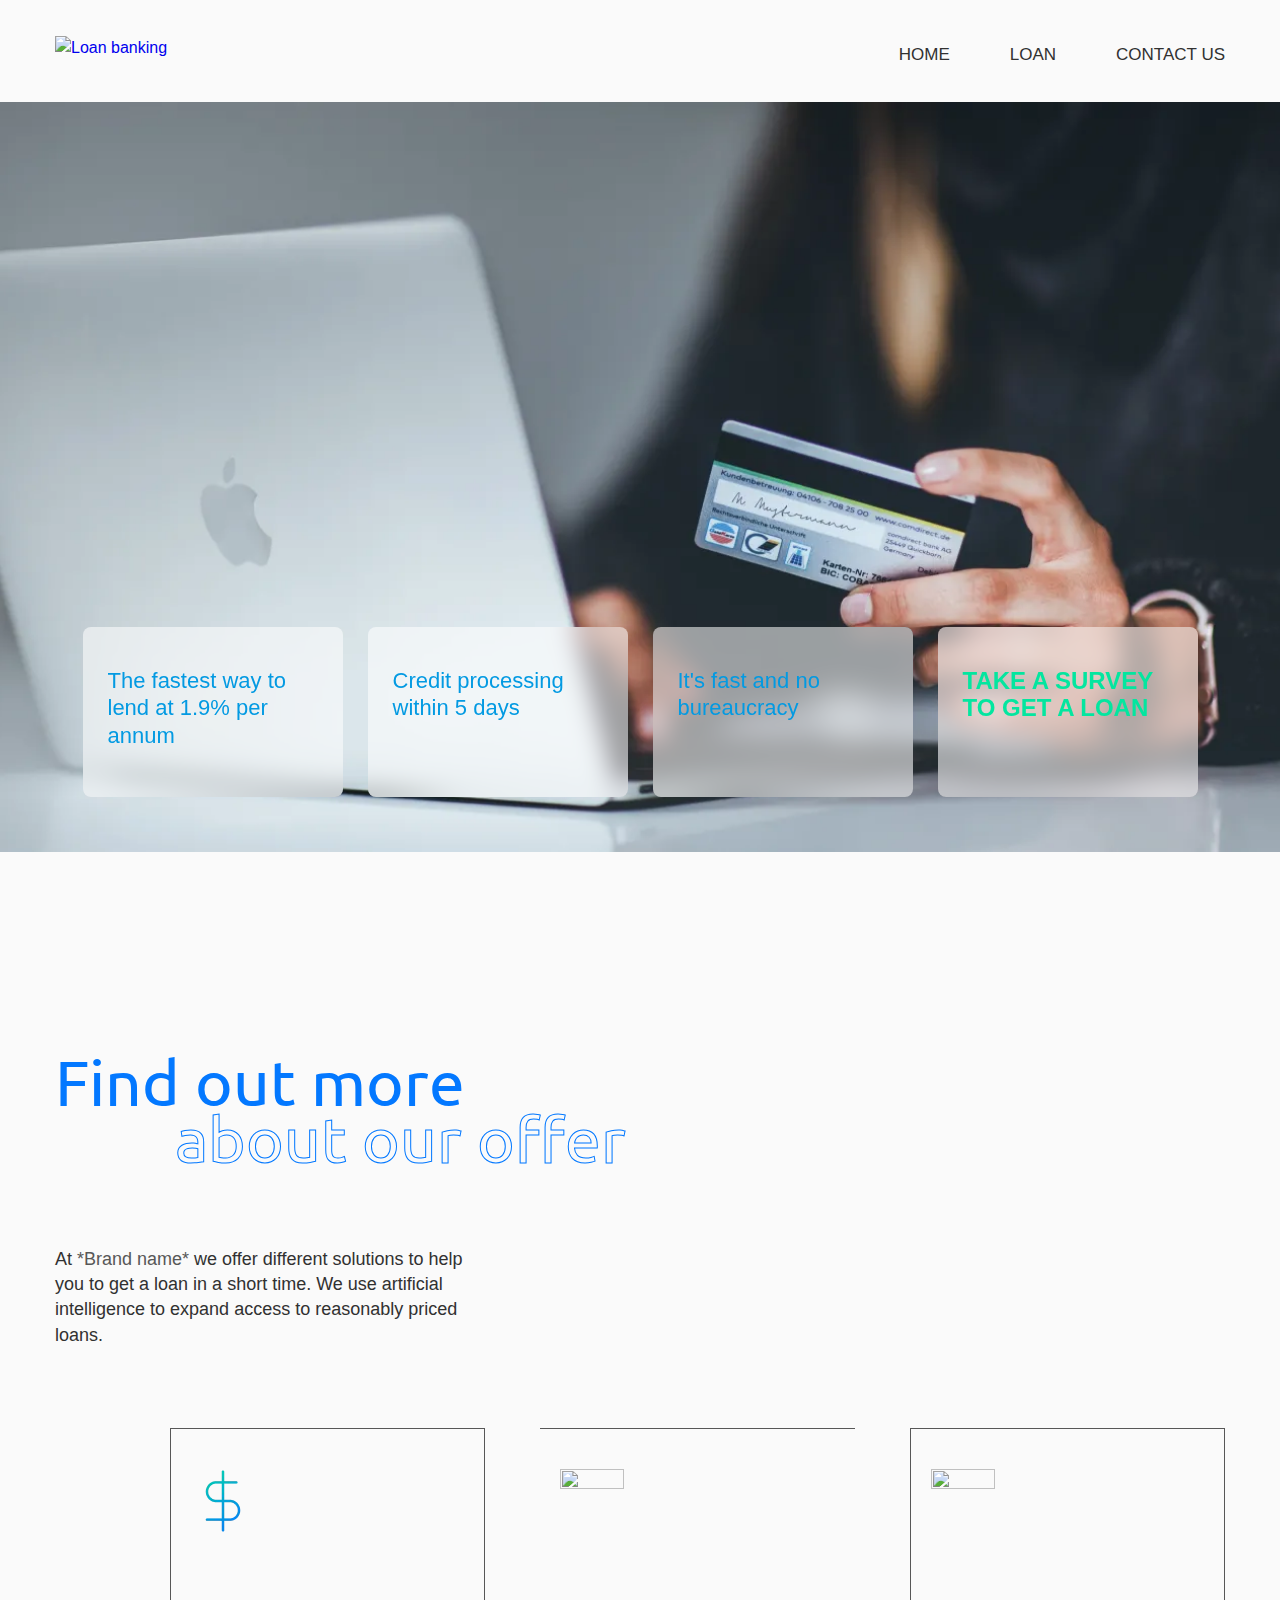
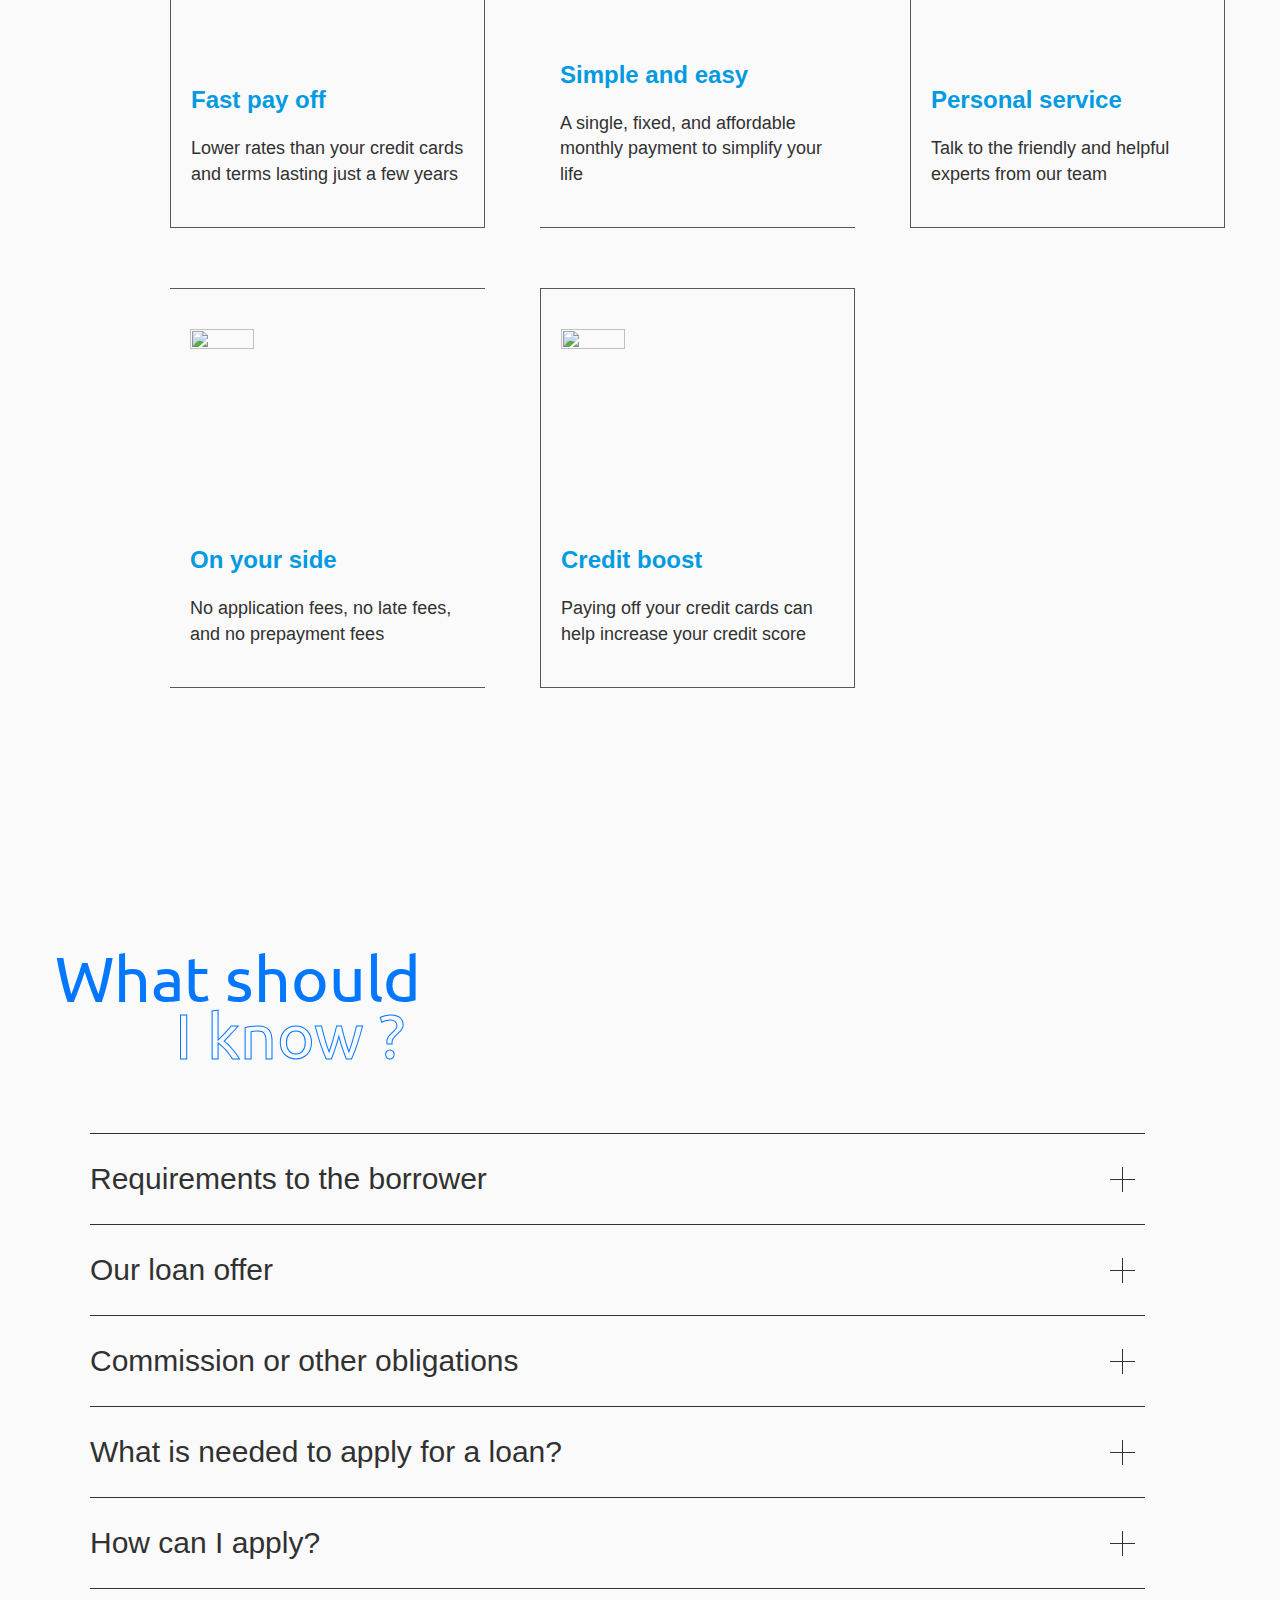
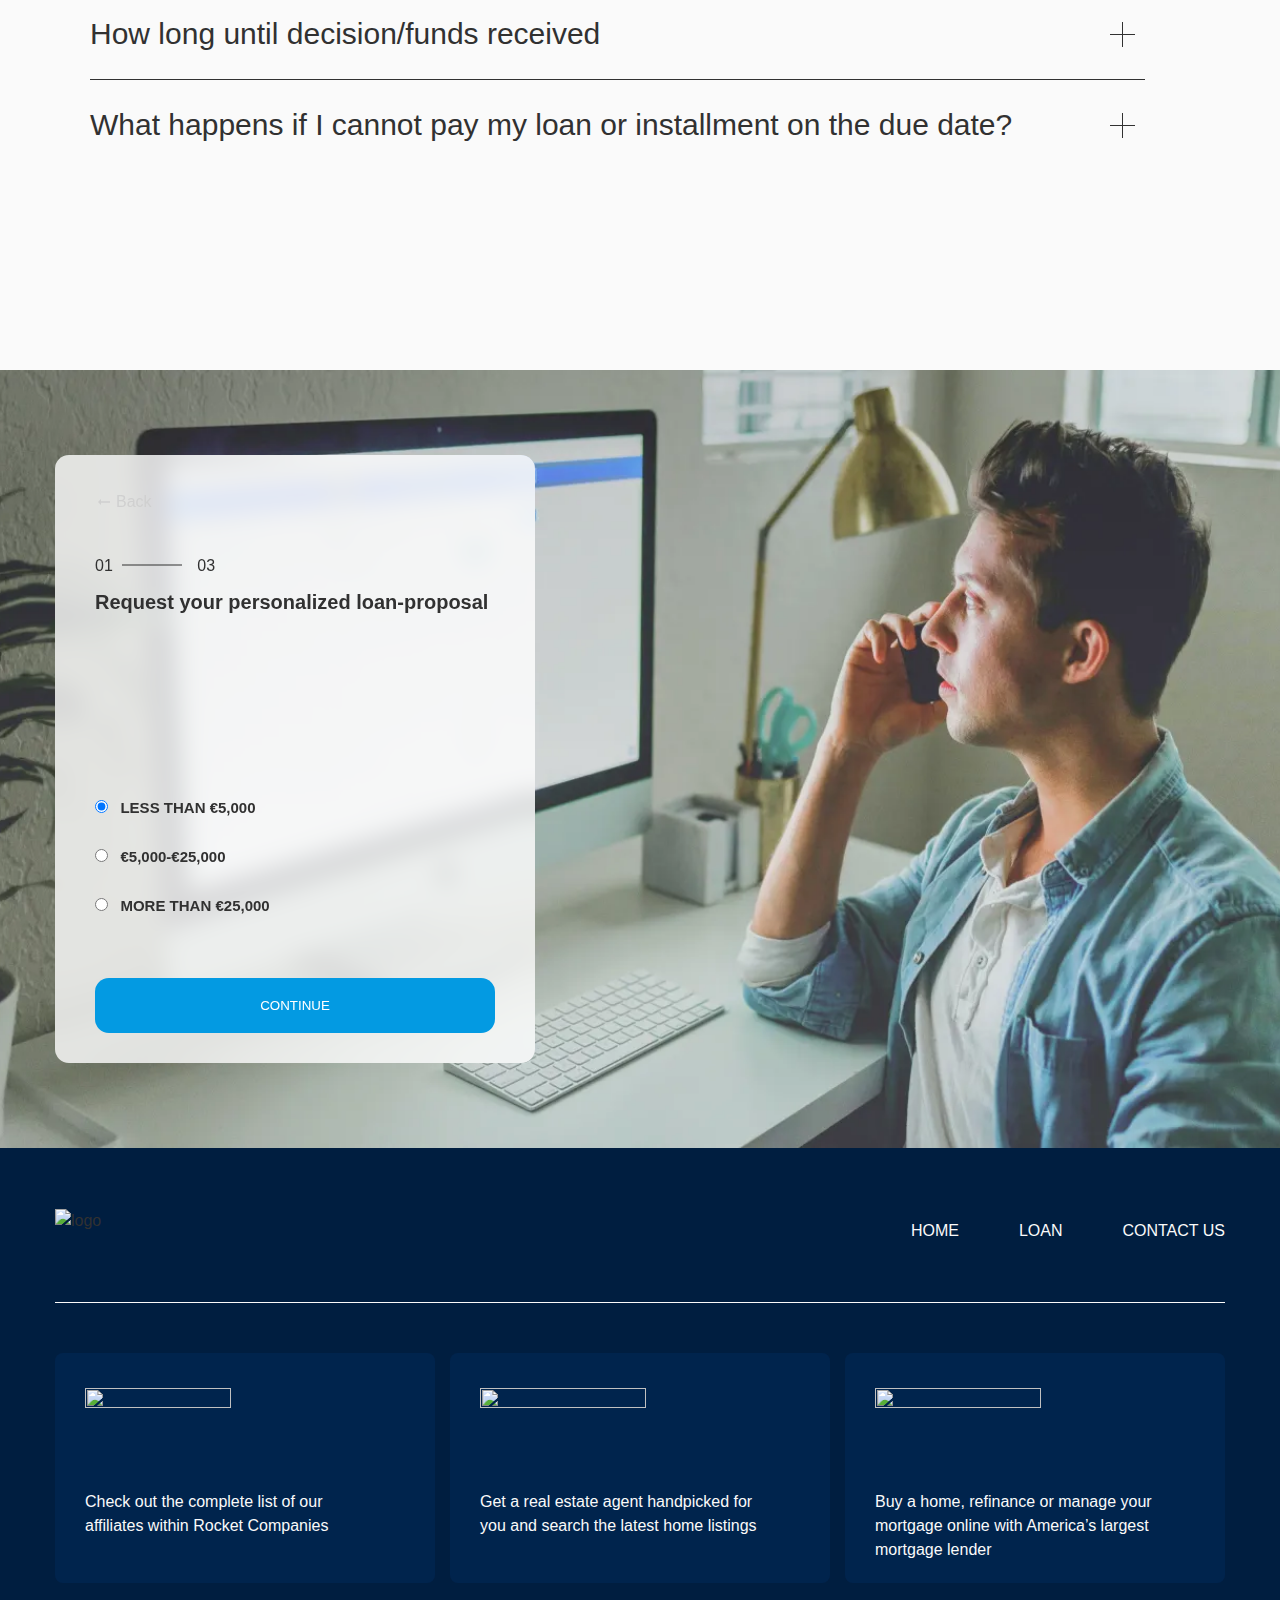
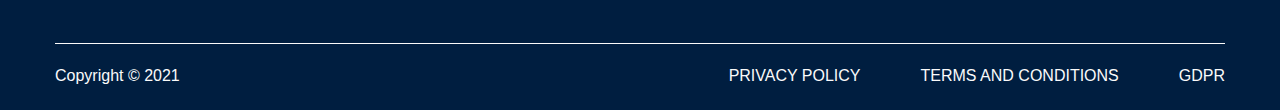
==== Project2/index.html @ 2391f32d "new file" ====
<!DOCTYPE html><html lang="en"><head>   <title></title>   <meta charset="UTF-8" />   <meta name="viewport" content="width=device-width, initial-scale=1.0" />   <meta http-equiv="x-ua-compatible" content="ie=edge">   <meta name="keywords" content="" />   <link rel="icon" href="#">   <meta name="description" content='' />   <link rel="stylesheet" href="css/style.min.css" /></head><body>   <header class="header">    <div class="container">        <div class="header__body">            <div class="header__img">                <a href="./index.html">                    <picture><source srcset="../../img/Logo.webp" type="image/webp"><img src="../../img/Logo.png" alt="Loan banking" width="146" height="43"></picture>                </a>            </div>            <nav class="header__nav">                 <ul class="header__list">                    <li class="header__item">                        <a href="#" class="header__link">HOME</a>                     </li>                    <li class="header__item">                        <a href="#" class="header__link">LOAN</a>                     </li>                    <li class="header__item">                        <a href="#" class="header__link">CONTACT US</a>                     </li>                </ul>            </nav>               <!-- Begin Header-Burger -->            <div class="burger">                <span></span>                <span></span>                <span></span>            </div>            <!-- End Header-Burger -->         </div>    </div></header>   <main class="main-wrapper">      <section class="preview">    <div class="preview__wrapper">        <div class="container ">            <div class="preview__body">                <div class="preview__cards">                    <div class="preview__item">                        <picture><source srcset="../../img/1.svg" type="image/webp"><img class="preview__item-img" src="../../img/1.svg" alt=""></picture>                        </img>                        <p class="preview__item-text">The fastest way                             to lend at 1.9% per annum</p>                    </div>                </div>                <div class="preview__cards">                    <div class="preview__item">                        <picture><source srcset="../../img/2.svg" type="image/webp"><img class="preview__item-img" src="../../img/2.svg" alt=""></picture>                        </img>                        <p class="preview__item-text">Credit processing within 5 days</p>                    </div>                </div>                <div class="preview__cards">                    <div class="preview__item">                        <picture><source srcset="../../img/3.svg" type="image/webp"><img class="preview__item-img" src="../../img/3.svg" alt=""></picture>                        </img>                        <p class="preview__item-text">It's fast and no bureaucracy</p>                    </div>                </div>                <div class="preview__cards">                    <div class="preview__item preview__item_link ">                        <a href="#form" class="preview__link"></a>                        <picture><source srcset="../../img/ico_arrow.svg" type="image/webp"><img class="preview__item-img" src="../../img/ico_arrow.svg" alt=""></picture></img>                        <p class="preview__item-title">Take a survey to get a loan</p>                    </div>                </div>            </div>        </div>    </div></section>      <section class="about">    <div class="container">         <h2 class="content-title content-title__shadow" >            Find out more            <span class="content-title__transparent">                about our offer            </span>        </h2>        <div class="about__body">            <p class="about__subtitle">                At <span class="about__subtitle-brand">*Brand name*</span>  we offer different solutions to help you to get a loan in a short time. We use artificial intelligence to expand access to reasonably priced loans.            </p>            <div class="about__items-wrapper">                <div class="about__items">                    <div class="about__item">                        <div class="about__imege">                            <picture><source srcset="./img/icon1.webp" type="image/webp"><img src="./img/icon1.png" alt="" width="64" height="64"></picture>                        </div>                        <div class="about__text-wrapper">                            <p class="about__text-title">Fast pay off</p>                            <p class="about__text">Lower rates than your credit cards and terms lasting just a few years</p>                        </div>                    </div>                        <div class="about__item">                        <div class="about__imege">                            <picture><source srcset="../../img/icon2.webp" type="image/webp"><img src="../../img/icon2.png" alt="" width="64" height="64"></picture>                        </div>                        <div class="about__text-wrapper">                            <p class="about__text-title">Simple and easy</p>                            <p class="about__text">A single, fixed, and affordable monthly payment to simplify your life</p>                        </div>                    </div>                        <div class="about__item">                        <div class="about__imege">                            <picture><source srcset="../../img/icon3.webp" type="image/webp"><img src="../../img/icon3.png" alt="" width="64" height="64"></picture>                        </div>                        <div class="about__text-wrapper">                            <p class="about__text-title">Personal service</p>                            <p class="about__text">Talk to the friendly and helpful experts from our team</p>                        </div>                    </div>                        <div class="about__item">                        <div class="about__imege">                            <picture><source srcset="../../img/icon4.webp" type="image/webp"><img src="../../img/icon4.png" alt="" width="64" height="64"></picture>                        </div>                        <div class="about__text-wrapper">                            <p class="about__text-title">On your side</p>                            <p class="about__text">No application fees, no late fees, and no prepayment fees</p>                        </div>                    </div>                        <div class="about__item">                        <div class="about__imege">                            <picture><source srcset="../../img/icon5.webp" type="image/webp"><img src="../../img/icon5.png" alt="" width="64" height="64"></picture>                        </div>                        <div class="about__text-wrapper">                            <p class="about__text-title">Credit boost</p>                            <p class="about__text">Paying off your credit cards can help increase your credit score</p>                        </div>                    </div>                </div>            </div>        </div>    </div></section>      <section class="faq">    <div class="container">        <h2 class="content-title content-title__shadow">            What should            <span class="content-title__transparent">                I know ?            </span>        </h2>        <div class="faq__body">            <div class="faq__content">                <div class="faq__item">                    <div class="faq__header">                        <p class="faq__header-title">Requirements to the borrower</p>                    </div>                    <div class="faq__text-wrapper">                        <p class="faq__text">                            Lorem ipsum dolor sit, amet consectetur adipisicing elit. Accusamus voluptatem, inventore quam autem voluptas obcaecati modi quia sed debitis odio. Sequi dolores accusamus iure atque magnam fugit laboriosam delectus est eaque eligendi, necessitatibus eius at architecto soluta ea tempore dolore pariatur illo aut veniam dicta asperiores numquam tenetur. Voluptates tempora expedita aperiam blanditiis officia, temporibus eum nihil vero recusandae sequi cupiditate error modi unde necessitatibus ducimus voluptas exercitationem molestiae non!                        </p>                    </div>                </div>                <div class="faq__item">                    <div class="faq__header">                        <p class="faq__header-title">Our loan offer</p>                    </div>                    <div class="faq__text-wrapper">                        <p class="faq__text">                            Lorem ipsum dolor sit, amet consectetur adipisicing elit. Accusamus voluptatem, inventore quam autem voluptas obcaecati modi quia sed debitis odio. Sequi dolores accusamus iure atque magnam fugit laboriosam delectus est eaque eligendi, necessitatibus eius at architecto soluta ea tempore dolore pariatur illo aut veniam dicta asperiores numquam tenetur. Voluptates tempora expedita aperiam blanditiis officia, temporibus eum nihil vero recusandae sequi cupiditate error modi unde necessitatibus ducimus voluptas exercitationem molestiae non!                        </p>                    </div>                </div>                <div class="faq__item">                    <div class="faq__header">                        <p class="faq__header-title">Commission or other obligations</p>                    </div>                    <div class="faq__text-wrapper">                        <p class="faq__text">                            Lorem ipsum dolor sit, amet consectetur adipisicing elit. Accusamus voluptatem, inventore quam autem voluptas obcaecati modi quia sed debitis odio. Sequi dolores accusamus iure atque magnam fugit laboriosam delectus est eaque eligendi, necessitatibus eius at architecto soluta ea tempore dolore pariatur illo aut veniam dicta asperiores numquam tenetur. Voluptates tempora expedita aperiam blanditiis officia, temporibus eum nihil vero recusandae sequi cupiditate error modi unde necessitatibus ducimus voluptas exercitationem molestiae non!                        </p>                    </div>                </div>                <div class="faq__item">                    <div class="faq__header">                        <p class="faq__header-title">What is needed to apply for a loan?</p>                    </div>                    <div class="faq__text-wrapper">                        <p class="faq__text">                            Lorem ipsum dolor sit, amet consectetur adipisicing elit. Accusamus voluptatem, inventore quam autem voluptas obcaecati modi quia sed debitis odio. Sequi dolores accusamus iure atque magnam fugit laboriosam delectus est eaque eligendi, necessitatibus eius at architecto soluta ea tempore dolore pariatur illo aut veniam dicta asperiores numquam tenetur. Voluptates tempora expedita aperiam blanditiis officia, temporibus eum nihil vero recusandae sequi cupiditate error modi unde necessitatibus ducimus voluptas exercitationem molestiae non!                        </p>                    </div>                </div>                <div class="faq__item">                    <div class="faq__header">                        <p class="faq__header-title">How can I apply?</p>                    </div>                    <div class="faq__text-wrapper">                        <p class="faq__text">                            Lorem ipsum dolor sit, amet consectetur adipisicing elit. Accusamus voluptatem, inventore quam autem voluptas obcaecati modi quia sed debitis odio. Sequi dolores accusamus iure atque magnam fugit laboriosam delectus est eaque eligendi, necessitatibus eius at architecto soluta ea tempore dolore pariatur illo aut veniam dicta asperiores numquam tenetur. Voluptates tempora expedita aperiam blanditiis officia, temporibus eum nihil vero recusandae sequi cupiditate error modi unde necessitatibus ducimus voluptas exercitationem molestiae non!                        </p>                    </div>                </div>                <div class="faq__item">                    <div class="faq__header">                        <p class="faq__header-title">How long until decision/funds received</p>                    </div>                    <div class="faq__text-wrapper">                        <p class="faq__text">                            Lorem ipsum dolor sit, amet consectetur adipisicing elit. Accusamus voluptatem, inventore quam autem voluptas obcaecati modi quia sed debitis odio. Sequi dolores accusamus iure atque magnam fugit laboriosam delectus est eaque eligendi, necessitatibus eius at architecto soluta ea tempore dolore pariatur illo aut veniam dicta asperiores numquam tenetur. Voluptates tempora expedita aperiam blanditiis officia, temporibus eum nihil vero recusandae sequi cupiditate error modi unde necessitatibus ducimus voluptas exercitationem molestiae non!                        </p>                    </div>                </div>                                <div class="faq__item">                    <div class="faq__header">                        <p class="faq__header-title">What happens if I cannot pay my loan or installment on the due date?</p>                    </div>                    <div class="faq__text-wrapper">                        <p class="faq__text">                            Lorem ipsum dolor sit, amet consectetur adipisicing elit. Accusamus voluptatem, inventore quam autem voluptas obcaecati modi quia sed debitis odio. Sequi dolores accusamus iure atque magnam fugit laboriosam delectus est eaque eligendi, necessitatibus eius at architecto soluta ea tempore dolore pariatur illo aut veniam dicta asperiores numquam tenetur. Voluptates tempora expedita aperiam blanditiis officia, temporibus eum nihil vero recusandae sequi cupiditate error modi unde necessitatibus ducimus voluptas exercitationem molestiae non!                        </p>                    </div>                </div>                            </div>        </div>    </div></section>      <section class="contact" id="form">    <div class="container">       <div class="contact__wrapper">          <div class="contact__prev disable" tabindex="0">             <svg class="contact__arrow" xmlns="http://www.w3.org/2000/svg" height="24px" viewBox="0 0 24 24"                width="24px" fill="#000000">                <path d="M0 0h24v24H0V0z" fill="none" />                <path d="M16.01 11H4v2h12.01v3L20 12l-3.99-4v3z" />             </svg>             </span>Back</span>          </div>           <div class="contact__body">             <p class="contact__progress-bar">0<span id="progresNumber" class="contact__progres-number">1</span>                03            </p>              <form class="form">                <div class="form__content">                </div>                <button class="form__button" id='button'>Continue</button>             </form>          </div>       </div>    </div> </section>   </main>   <footer class="footer">    <div class="container">        <div class="footer__body">            <div class="footer__top">                <div class="footer__logo">                    <picture><source srcset="../../img/Logo.webp" type="image/webp"><img src="../../img/Logo.png" alt="logo" width="146" height="43"></picture>                </div>                <ul class="footer__nav">                    <li class="footer__item">                        <a class="footer__link" href="#">home</a>                    </li>                    <li class="footer__item">                        <a class="footer__link" href="#">loan</a>                    </li>                    <li class="footer__item">                        <a class="footer__link" href="#">contact us</a>                    </li>                </ul>                </div>            <div class="footer__wrapper">                <div class="footer__content">                    <div class="footer__card">                        <div class="footer__card-img">                            <picture><source srcset="../../img/Logotype_car_loan.webp" type="image/webp"><img src="../../img/Logotype_car_loan.png" alt="" width="146" height="62"></picture>                        </div>                        <p class="footer__card-text">Check out the complete list of our affiliates within Rocket Companies</p>                    </div>                </div>                    <div class="footer__content">                    <div class="footer__card">                        <div class="footer__card-img">                            <picture><source srcset="../../img/Logotype_housing_loan.webp" type="image/webp"><img src="../../img/Logotype_housing_loan.png" alt="" width="166" height="62"></picture>                        </div>                        <p class="footer__card-text">Get a real estate agent handpicked for you and search the latest home listings</p>                    </div>                </div>                    <div class="footer__content">                    <div class="footer__card">                        <div class="footer__card-img">                            <picture><source srcset="../../img/Logotype_long-term_loan.webp" type="image/webp"><img src="../../img/Logotype_long-term_loan.png" alt="" width="166" height="62"></picture>                        </div>                        <p class="footer__card-text">Buy a home, refinance or manage your mortgage online with America’s largest mortgage lender</p>                    </div>                </div>                    </div>            <div class="footer__bottom">                <p class="footer__copyright">Copyright © 2021</p>                <ul class="footer__list">                    <li class="footer__list-item">                        <a href="#" class="footer__list-link">Privacy Policy</a>                    </li>                    <li class="footer__list-item">                        <a href="#" class="footer__list-link">Terms and Conditions</a>                    </li>                    <li class="footer__list-item">                        <a href="#" class="footer__list-link">GDPR</a>                    </li>                </ul>            </div>        </div>    </div></footer>   <script src="./libs/jquery-3.5.0.min.js"></script><script src="./js/script.min.js"></script></body></html>
---- Project2/css/style.min.css ----
@font-face{font-family:OpenSans;font-display:swap;src:url(../fonts/OpenSans-Regular.woff) format("woff"),url(../fonts/OpenSans-Regular.woff2) format("woff2");font-weight:400;font-style:normal}@font-face{font-family:OpenSans;font-display:swap;src:url(../fonts/OpenSans-SemiBold.woff) format("woff"),url(../fonts/OpenSans-SemiBold.woff2) format("woff2");font-weight:600;font-style:semi-bold}@font-face{font-family:Ubuntu;font-display:swap;src:url(../fonts/Ubuntu-Regular.woff) format("woff"),url(../fonts/Ubuntu-Regular.woff2) format("woff2");font-weight:400;font-style:normal}*,::after,::before{padding:0;margin:0;border:0;-webkit-box-sizing:border-box;box-sizing:border-box}body{font-family:"Open Sans",sans-serif;line-height:1.5;min-height:100vh;display:-webkit-box;display:-ms-flexbox;display:flex;-webkit-box-orient:vertical;-webkit-box-direction:normal;-ms-flex-direction:column;flex-direction:column;color:#313131;scroll-behavior:smooth;z-index:1;background:#fafafa}body.active{overflow:hidden}li,ol,ul{list-style:none}a{text-decoration:none}a:hover{text-decoration:none}:active,a:focus{outline:0}a:not([class]){-webkit-text-decoration-skip:ink;text-decoration-skip-ink:auto}blockquote,body,dd,dl,figcaption,figure,h1,h2,h3,h4,li,ol,p,ul{margin:0;font-weight:inherit;font-size:inherit}img{display:block;max-width:100%;height:auto}.container{max-width:1200px;width:100%;margin:0 auto;padding:0 15px}.content-title{font-family:Ubuntu,sans-serif;color:#0378ff;font-size:64px;line-height:90%;font-weight:500}.content-title__transparent{display:block;position:relative;padding-left:120px;color:transparent;-webkit-text-stroke:1px #0378ff}.header{padding:36px 0 26px;position:relative}.header__body{display:-webkit-box;display:-ms-flexbox;display:flex;-webkit-box-pack:justify;-ms-flex-pack:justify;justify-content:space-between;-webkit-box-align:center;-ms-flex-align:center;align-items:center}.header__img{margin-right:30px}.header__list{display:-webkit-box;display:-ms-flexbox;display:flex;-webkit-box-pack:justify;-ms-flex-pack:justify;justify-content:space-between;-webkit-box-align:center;-ms-flex-align:center;align-items:center;-ms-flex-wrap:wrap;flex-wrap:wrap}.header__item:not(:last-child){margin-right:60px}.header__link{font-size:17px;line-height:147.05882%;font-weight:400;text-transform:uppercase;color:#313131;position:relative;-webkit-transition:all .2s ease-in-out;-o-transition:all .2s ease-in-out;transition:all .2s ease-in-out}.header__link:hover::after{position:absolute;content:'';width:100%;height:1px;background:#313131;bottom:-5px;left:0}.header__img{max-width:135px}.burger{display:none}.preview__wrapper{background:url(../img/photo.jpg) no-repeat center/cover;min-height:750px;display:-webkit-box;display:-ms-flexbox;display:flex;-webkit-box-align:end;-ms-flex-align:end;align-items:flex-end;-webkit-box-pack:center;-ms-flex-pack:center;justify-content:center}.preview__body{display:-ms-grid;display:grid;-ms-grid-columns:260px 25px 260px 25px 260px 25px 260px;grid-template-columns:repeat(4,260px);-ms-grid-rows:1fr;grid-template-rows:1fr;gap:0 25px;grid-template-areas:". . . .";padding:55px 0;-webkit-box-pack:center;-ms-flex-pack:center;justify-content:center}.preview__cards{background:rgba(255,255,255,.55);-webkit-backdrop-filter:blur(12px);backdrop-filter:blur(12px);border-radius:8px;padding:25px;color:#039ae2;max-width:260px;width:100%;min-height:170px;position:relative}.preview__cards_link{background:rgba(3,154,226,.55)}.preview__item{max-width:260px;width:100%;border-radius:8px;margin:0}.preview__item-img{margin-bottom:15px}.preview__item-text{font-weight:500;font-size:22px;line-height:27.5px}.preview__item-title{color:#03e69f;font-weight:700;font-size:24px;line-height:27.6px;text-transform:uppercase}.preview__link{position:absolute;height:100%;width:100%;left:0;top:0}.about{padding:200px 0 100px;background:url(../../img/bg1.png) no-repeat center/cover;background-position:left 0 top 0}.about__body{margin-top:80px}.about__subtitle{font-size:18px;line-height:25.2px;max-width:420px}.about__subtitle-brand{color:#575757}.about__items-wrapper{display:-webkit-box;display:-ms-flexbox;display:flex;-webkit-box-pack:end;-ms-flex-pack:end;justify-content:flex-end;margin-top:80px}.about__items{display:-webkit-box;display:-ms-flexbox;display:flex;-webkit-box-pack:start;-ms-flex-pack:start;justify-content:flex-start;max-width:1055px;width:100%;-ms-flex-wrap:wrap;flex-wrap:wrap;-webkit-column-gap:55px;-moz-column-gap:55px;column-gap:55px}.about__item{max-width:315px;width:100%;min-height:400px;display:-webkit-box;display:-ms-flexbox;display:flex;-webkit-box-orient:vertical;-webkit-box-direction:normal;-ms-flex-direction:column;flex-direction:column;-webkit-box-pack:justify;-ms-flex-pack:justify;justify-content:space-between;border:1px solid #575757;padding:40px 20px;margin-bottom:60px}.about__item:nth-child(2n){border-left:none;border-right:none}.about__text-title{font-weight:600;font-size:24px;line-height:33.6px;color:#039ae2;margin-bottom:20px}.about__text{font-size:18px;line-height:25.2px}.faq{padding:100px 0 200px}.faq__body{margin-top:70px;display:-webkit-box;display:-ms-flexbox;display:flex;-webkit-box-pack:end;-ms-flex-pack:end;justify-content:flex-end}.faq__content{max-width:1055px;width:100%;margin-right:80px}.faq__item{border-top:1px solid #313131}.faq__header{padding:30px 0;position:relative}.faq__header::before{position:absolute;content:'';width:25px;height:1px;background:#313131;-webkit-transform:rotate(-90deg);-ms-transform:rotate(-90deg);transform:rotate(-90deg);right:10px;top:50%}.faq__header::after{position:absolute;content:'';width:25px;height:1px;background:#313131;-webkit-transform:rotate(0);-ms-transform:rotate(0);transform:rotate(0);right:10px;top:50%}.faq__header-title{display:-webkit-box;display:-ms-flexbox;display:flex;-webkit-box-align:center;-ms-flex-align:center;align-items:center;font-size:30px;line-height:30px;padding-right:45px}.faq__text-wrapper{padding:10px 0 60px;display:none}.faq__text-wrapper.active{display:block}.faq__text{-ms-flex-wrap:wrap;flex-wrap:wrap;font-size:18px;line-height:25.5px;max-width:680px;width:100%}.contact{background:url(../img/Photo2.jpg) no-repeat center/cover;padding:85px 0}.contact__wrapper{background:rgba(255,255,255,.8);-webkit-backdrop-filter:blur(12px);backdrop-filter:blur(12px);border-radius:14px;padding:35px 40px 30px;max-width:480px;min-height:608px}.contact__prev{margin-bottom:45px;display:-webkit-box;display:-ms-flexbox;display:flex;-webkit-box-align:center;-ms-flex-align:center;align-items:center;cursor:pointer}.contact__prev.disable{color:#d0d0d0}.contact__prev.disable .contact__arrow{fill:#d0d0d0}.contact__arrow{width:18px;height:20px;fill:#313131;margin-right:3px;-webkit-transform:rotate(-180deg);-ms-transform:rotate(-180deg);transform:rotate(-180deg)}.contact__body{width:100%;overflow:hidden}.contact__progress-bar{font-size:16px;line-height:90%;margin-bottom:15px}.contact__progres-number{position:relative;margin-right:80px}.contact__progres-number::before{position:absolute;content:"";width:60px;height:1px;background:#313131;left:18px;top:50%;-webkit-transform:translate(0,-50%);-ms-transform:translate(0,-50%);transform:translate(0,-50%)}.form__body{display:-webkit-box;display:-ms-flexbox;display:flex}.form__wrapper{display:-webkit-box;display:-ms-flexbox;display:flex;-webkit-box-orient:vertical;-webkit-box-direction:normal;-ms-flex-direction:column;flex-direction:column;position:relative}.form__content{min-height:330px;height:100%;display:-webkit-box;display:-ms-flexbox;display:flex;-webkit-box-pack:justify;-ms-flex-pack:justify;justify-content:space-between;-webkit-box-orient:vertical;-webkit-box-direction:normal;-ms-flex-direction:column;flex-direction:column}.form__content.no-title{-webkit-box-pack:end;-ms-flex-pack:end;justify-content:flex-end}.form__title{font-weight:600;font-size:20px;line-height:140%;color:#313131}.form__radio-btn{cursor:pointer}.form__radio-btn:not(:last-child){margin-bottom:25px}.form__radio-text{margin-left:8px;font-weight:600;font-size:15px;line-height:125%;color:#313131;text-transform:uppercase}.form__input{width:100%;height:55px;padding:20px 25px;color:#313131;font-size:15px;line-height:90%;background:#fafafa;border:1px solid #d0d0d0;-webkit-box-sizing:border-box;box-sizing:border-box;border-radius:14px}.form__input:not(:first-child){margin-top:35px}.form__input::-webkit-input-placeholder{font-size:15px;line-height:90%;color:#999}.form__input::-moz-placeholder{font-size:15px;line-height:90%;color:#999}.form__input:-ms-input-placeholder{font-size:15px;line-height:90%;color:#999}.form__input::-ms-input-placeholder{font-size:15px;line-height:90%;color:#999}.form__input::placeholder{font-size:15px;line-height:90%;color:#999}.form__button{background:#039ae2;border-radius:14px;max-width:400px;width:100%;height:55px;display:-webkit-box;display:-ms-flexbox;display:flex;-webkit-box-pack:center;-ms-flex-pack:center;justify-content:center;-webkit-box-align:center;-ms-flex-align:center;align-items:center;margin:60px auto 0;color:#fff;text-transform:uppercase;cursor:pointer}.footer{background:#001e40}.footer a{color:#fafafa}.footer__body{display:block;-webkit-box-pack:justify;-ms-flex-pack:justify;justify-content:space-between;-webkit-box-align:center;-ms-flex-align:center;align-items:center}.footer__top{display:-webkit-box;display:-ms-flexbox;display:flex;-webkit-box-pack:justify;-ms-flex-pack:justify;justify-content:space-between;padding:61px 0 50px;border-bottom:1px solid #fafafa}.footer__wrapper{display:-webkit-box;display:-ms-flexbox;display:flex;-webkit-box-pack:justify;-ms-flex-pack:justify;justify-content:space-between;margin:50px 0 45px}.footer__list,.footer__nav{display:-webkit-box;display:-ms-flexbox;display:flex;-webkit-box-align:center;-ms-flex-align:center;align-items:center;gap:60px;text-transform:uppercase}.footer__content{margin-bottom:15px;background:#00244d;border-radius:8px;max-width:380px;width:100%;height:230px;padding:35px 50px 49px 30px}.footer__card-text{color:#fafafa;margin-top:40px}.footer__bottom{display:-webkit-box;display:-ms-flexbox;display:flex;-webkit-box-pack:justify;-ms-flex-pack:justify;justify-content:space-between;padding:20px 0 22px;border-top:1px solid #fafafa}.footer__copyright{color:#fafafa}@media screen and (max-width:1200px){.content-title{-webkit-box-pack:center;-ms-flex-pack:center;justify-content:center}.preview__body{-ms-grid-columns:260px 25px 260px;grid-template-columns:repeat(2,260px);-ms-grid-rows:1fr 25px 1fr;grid-template-rows:repeat(2,1fr);gap:25px 25px;grid-template-areas:". ." ". ."}.about__items-wrapper{-webkit-box-pack:center;-ms-flex-pack:center;justify-content:center}.about__items{-webkit-box-pack:center;-ms-flex-pack:center;justify-content:center}.faq__body{display:block}.footer__content{max-width:311px;width:100%}.footer__card-text{margin-top:32px}}@media screen and (max-width:992px){.header__item:not(:last-child){margin-right:40px}.about{padding:100px 0 60px}.about__items-wrapper{margin-top:60px}.about__item{max-width:360px;min-height:252px;margin-bottom:32px;padding:32px}.footer__content{max-width:224px;width:100%;padding:32px 12px 16px 12px}.footer__card-text{margin-top:23px}}@media screen and (max-width:768px){.content-title{font-size:42px;line-height:90%;font-weight:500}.header__nav{position:absolute;right:100%;top:0;width:100%;height:100vh;background:#fff;z-index:10;-webkit-transition:all .3s ease 0s;-o-transition:all .3s ease 0s;transition:all .3s ease 0s}.header__nav.active{left:0}.header__list{-webkit-box-orient:vertical;-webkit-box-direction:normal;-ms-flex-direction:column;flex-direction:column;-webkit-box-align:center;-ms-flex-align:center;align-items:center;-webkit-box-pack:center;-ms-flex-pack:center;justify-content:center;height:100%}.header__item:not(:last-child){margin-right:25px}.about__body{margin-top:40px}.footer__list,.footer__nav{font-size:15px;line-height:22,5px}}@media (max-width:768px){.burger{display:block;position:relative;width:25px;height:18px;cursor:pointer;z-index:10}.burger span{-webkit-transition:all .3s ease 0s;-o-transition:all .3s ease 0s;transition:all .3s ease 0s;top:calc(50% - 1px);left:0;position:absolute;width:100%;height:2px;background-color:#313131}.burger span:first-child{top:0}.burger span:last-child{top:auto;bottom:0}.burger.active span{-webkit-transform:scale(0);-ms-transform:scale(0);transform:scale(0)}.burger.active span:first-child{-webkit-transform:rotate(-45deg);-ms-transform:rotate(-45deg);transform:rotate(-45deg);top:calc(50% - 1px)}.burger.active span:last-child{-webkit-transform:rotate(45deg);-ms-transform:rotate(45deg);transform:rotate(45deg);bottom:calc(50% - 1px)}}@media screen and (max-width:734px){.footer__wrapper{-webkit-box-align:center;-ms-flex-align:center;align-items:center;-webkit-box-orient:vertical;-webkit-box-direction:normal;-ms-flex-direction:column;flex-direction:column}.footer__content{max-width:311px;width:100%;height:165px;padding:15px 8px 15px 12px;gap:15px}.footer__card-text{font-size:15px;margin-top:15px}}@media screen and (max-width:576px){.content-title{font-size:36px;line-height:90%;font-weight:500}.preview__body{-ms-grid-columns:260px;grid-template-columns:260px;-ms-grid-rows:1fr 20px 1fr 20px 1fr 20px 1fr;grid-template-rows:repeat(4,1fr);gap:20px 0;grid-template-areas:"." "." "." "."}.about{padding:100px 0 50px}.about__body{margin-top:30px}.about__items-wrapper{margin-top:50px}.about__item{max-width:300px;min-height:205px;margin-bottom:15px}.faq__header{padding:20px 0}.faq__header-title{font-size:26px;line-height:31.2px}.footer__top{display:block}.footer__list,.footer__nav{-webkit-box-pack:center;-ms-flex-pack:center;justify-content:center;margin-top:30px}.footer__bottom{display:-webkit-box;display:-ms-flexbox;display:flex;-webkit-box-orient:vertical;-webkit-box-direction:reverse;-ms-flex-direction:column-reverse;flex-direction:column-reverse}.footer__copyright{margin-top:30px}}@media screen and (max-width:410px){.content-title{font-size:23px;line-height:136.52174%;font-weight:500}}.webp .preview__wrapper{background:url(../img/photo.webp) no-repeat center/cover}.webp .about{background:url(../../img/bg1.webp) no-repeat center/cover}.webp .contact{background:url(../img/Photo2.webp) no-repeat center/cover}
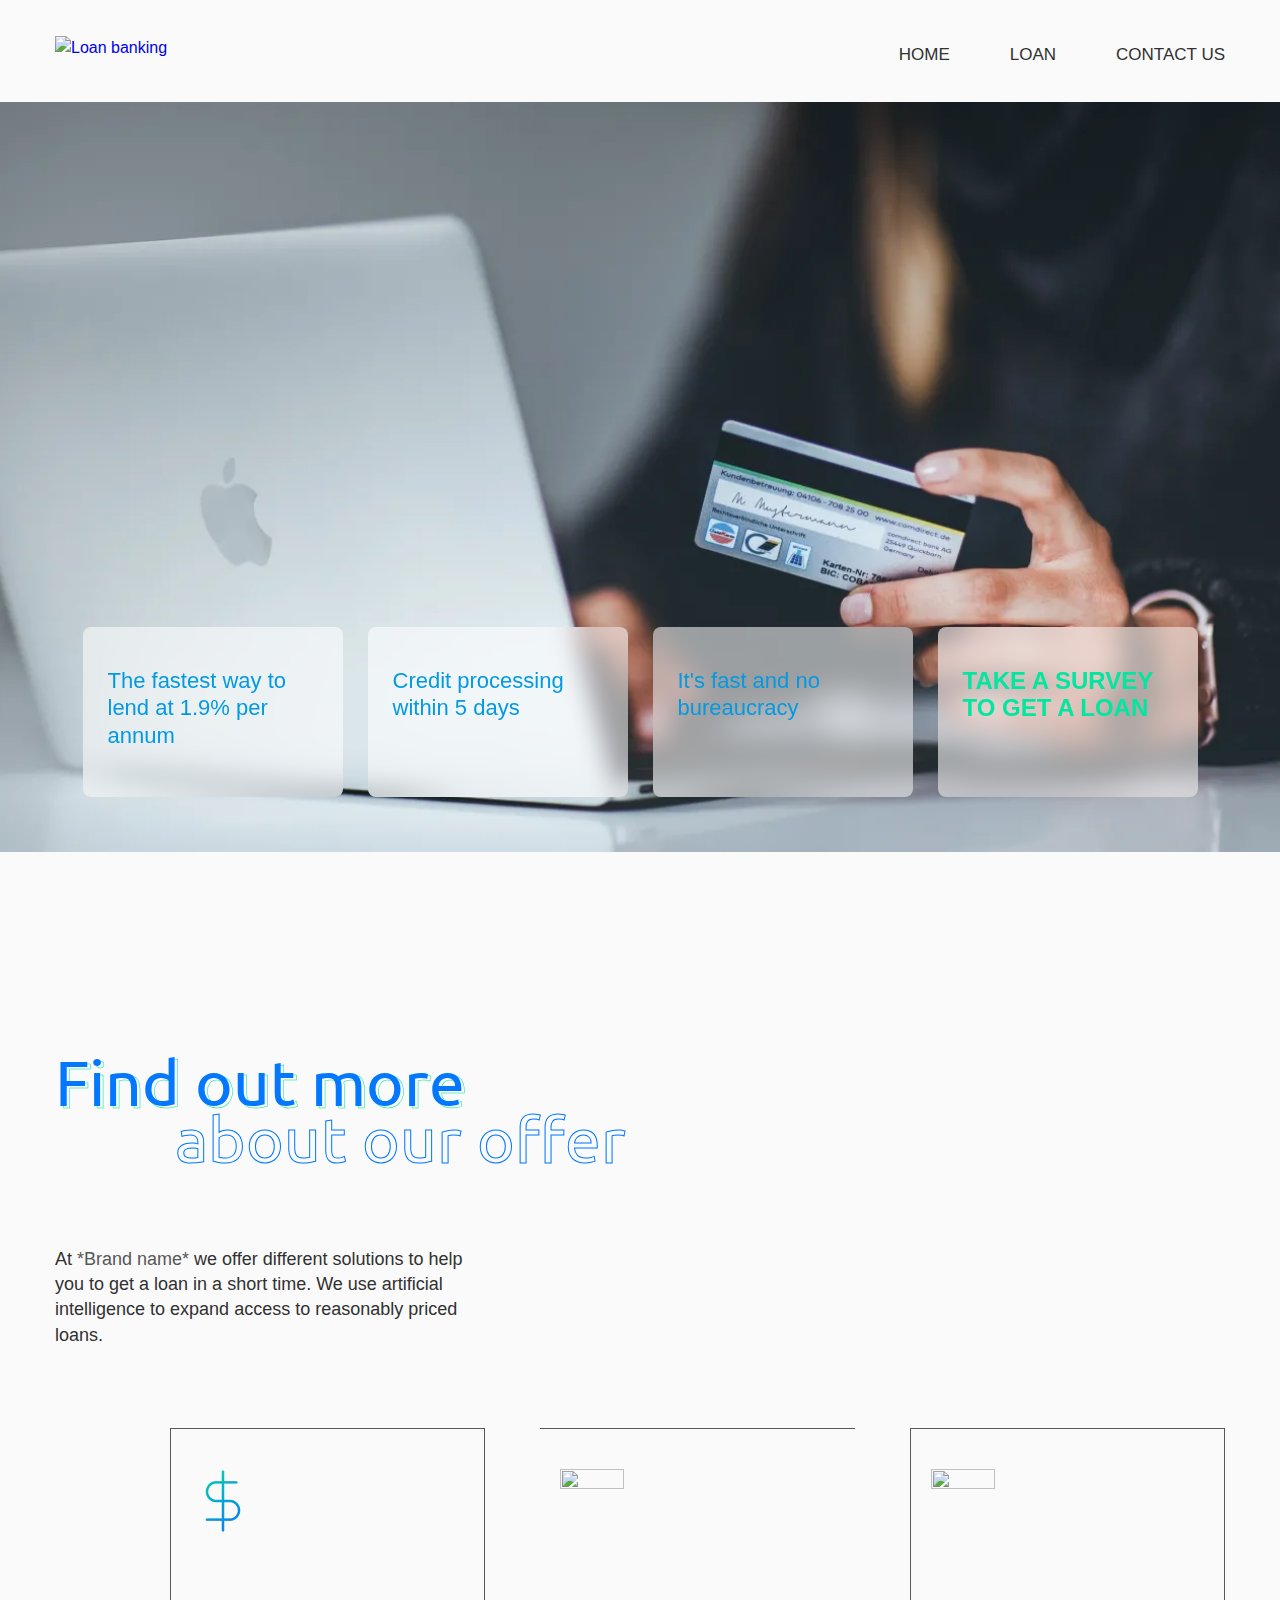
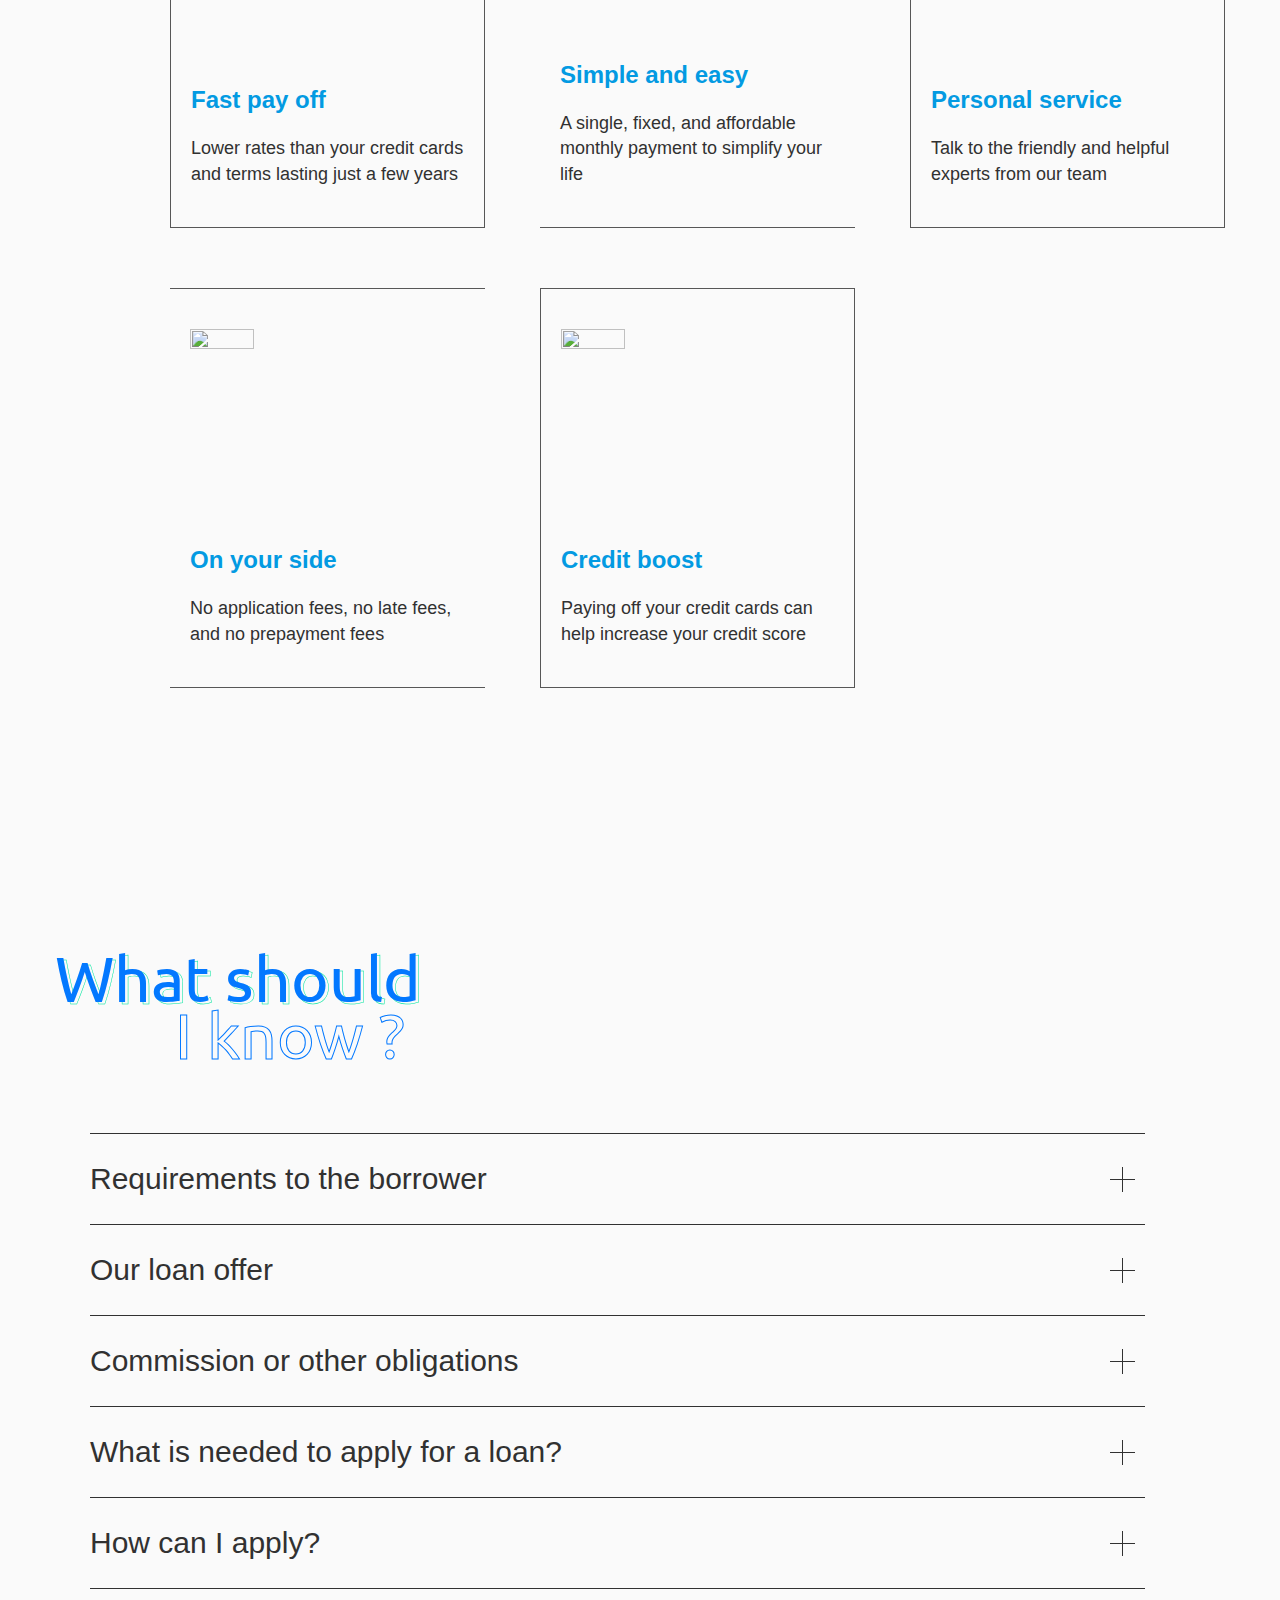
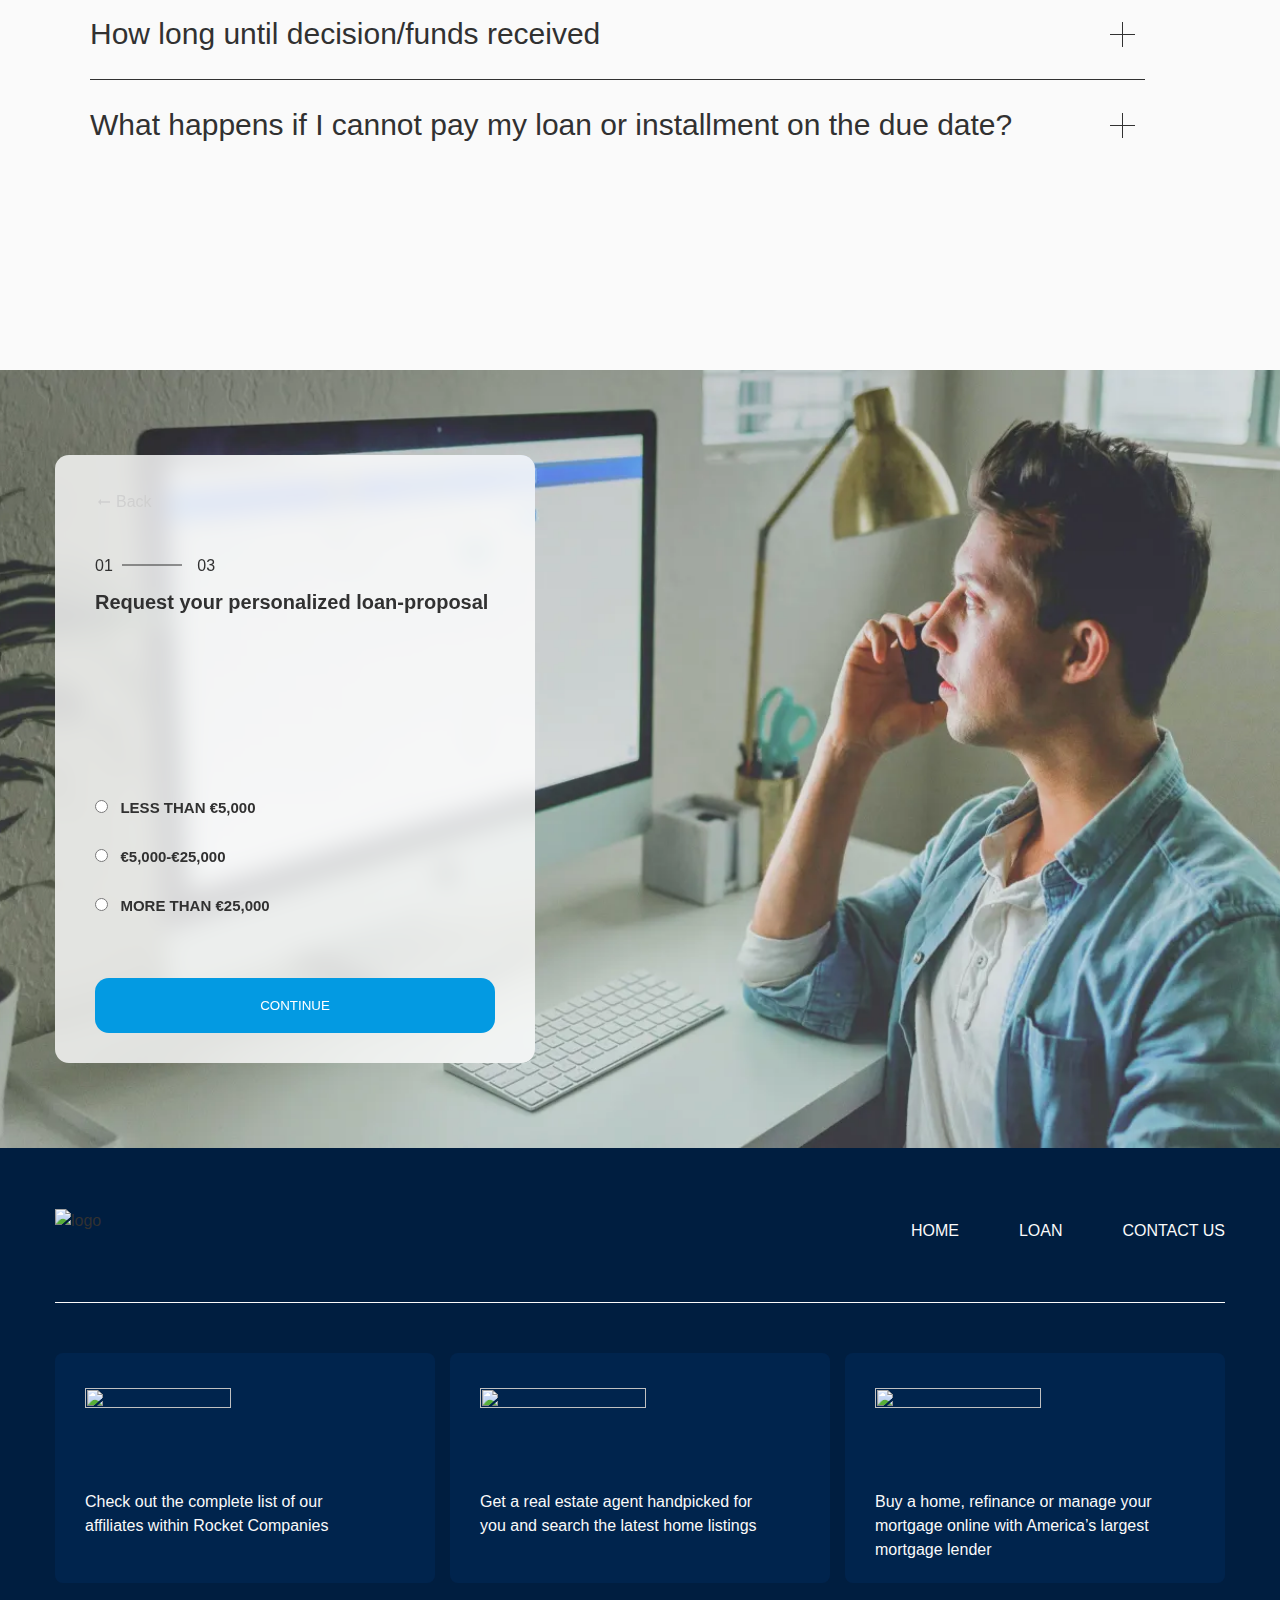
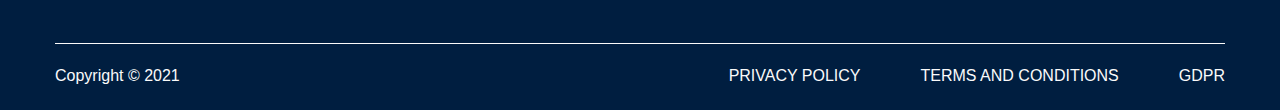
==== commit 9aac5f6e: "add" ====
--- a/Project2/index.html
+++ b/Project2/index.html
@@ -80,8 +80,14 @@
     </div> </section>      <section class="about">     <div class="container"> -        <h2 class="content-title content-title__shadow" >-            Find out more+        <h2 class="content-title" >+            <span class="content-title__shadow">+                Find out more+                <span class="content-title__shadow2">+                    Find out more+                </span>+            </span>+                         <span class="content-title__transparent">                 about our offer             </span>@@ -150,7 +156,13 @@
 </section>      <section class="faq">     <div class="container">         <h2 class="content-title content-title__shadow">-            What should+            <span class="content-title__shadow">+                What should+                <span class="content-title__shadow2">+                    What should+                </span>+            </span>+                         <span class="content-title__transparent">                 I know ?             </span>--- a/Project2/css/style.min.css
+++ b/Project2/css/style.min.css
@@ -1 +1 @@
-@font-face{font-family:OpenSans;font-display:swap;src:url(../fonts/OpenSans-Regular.woff) format("woff"),url(../fonts/OpenSans-Regular.woff2) format("woff2");font-weight:400;font-style:normal}@font-face{font-family:OpenSans;font-display:swap;src:url(../fonts/OpenSans-SemiBold.woff) format("woff"),url(../fonts/OpenSans-SemiBold.woff2) format("woff2");font-weight:600;font-style:semi-bold}@font-face{font-family:Ubuntu;font-display:swap;src:url(../fonts/Ubuntu-Regular.woff) format("woff"),url(../fonts/Ubuntu-Regular.woff2) format("woff2");font-weight:400;font-style:normal}*,::after,::before{padding:0;margin:0;border:0;-webkit-box-sizing:border-box;box-sizing:border-box}body{font-family:"Open Sans",sans-serif;line-height:1.5;min-height:100vh;display:-webkit-box;display:-ms-flexbox;display:flex;-webkit-box-orient:vertical;-webkit-box-direction:normal;-ms-flex-direction:column;flex-direction:column;color:#313131;scroll-behavior:smooth;z-index:1;background:#fafafa}body.active{overflow:hidden}li,ol,ul{list-style:none}a{text-decoration:none}a:hover{text-decoration:none}:active,a:focus{outline:0}a:not([class]){-webkit-text-decoration-skip:ink;text-decoration-skip-ink:auto}blockquote,body,dd,dl,figcaption,figure,h1,h2,h3,h4,li,ol,p,ul{margin:0;font-weight:inherit;font-size:inherit}img{display:block;max-width:100%;height:auto}.container{max-width:1200px;width:100%;margin:0 auto;padding:0 15px}.content-title{font-family:Ubuntu,sans-serif;color:#0378ff;font-size:64px;line-height:90%;font-weight:500}.content-title__transparent{display:block;position:relative;padding-left:120px;color:transparent;-webkit-text-stroke:1px #0378ff}.header{padding:36px 0 26px;position:relative}.header__body{display:-webkit-box;display:-ms-flexbox;display:flex;-webkit-box-pack:justify;-ms-flex-pack:justify;justify-content:space-between;-webkit-box-align:center;-ms-flex-align:center;align-items:center}.header__img{margin-right:30px}.header__list{display:-webkit-box;display:-ms-flexbox;display:flex;-webkit-box-pack:justify;-ms-flex-pack:justify;justify-content:space-between;-webkit-box-align:center;-ms-flex-align:center;align-items:center;-ms-flex-wrap:wrap;flex-wrap:wrap}.header__item:not(:last-child){margin-right:60px}.header__link{font-size:17px;line-height:147.05882%;font-weight:400;text-transform:uppercase;color:#313131;position:relative;-webkit-transition:all .2s ease-in-out;-o-transition:all .2s ease-in-out;transition:all .2s ease-in-out}.header__link:hover::after{position:absolute;content:'';width:100%;height:1px;background:#313131;bottom:-5px;left:0}.header__img{max-width:135px}.burger{display:none}.preview__wrapper{background:url(../img/photo.jpg) no-repeat center/cover;min-height:750px;display:-webkit-box;display:-ms-flexbox;display:flex;-webkit-box-align:end;-ms-flex-align:end;align-items:flex-end;-webkit-box-pack:center;-ms-flex-pack:center;justify-content:center}.preview__body{display:-ms-grid;display:grid;-ms-grid-columns:260px 25px 260px 25px 260px 25px 260px;grid-template-columns:repeat(4,260px);-ms-grid-rows:1fr;grid-template-rows:1fr;gap:0 25px;grid-template-areas:". . . .";padding:55px 0;-webkit-box-pack:center;-ms-flex-pack:center;justify-content:center}.preview__cards{background:rgba(255,255,255,.55);-webkit-backdrop-filter:blur(12px);backdrop-filter:blur(12px);border-radius:8px;padding:25px;color:#039ae2;max-width:260px;width:100%;min-height:170px;position:relative}.preview__cards_link{background:rgba(3,154,226,.55)}.preview__item{max-width:260px;width:100%;border-radius:8px;margin:0}.preview__item-img{margin-bottom:15px}.preview__item-text{font-weight:500;font-size:22px;line-height:27.5px}.preview__item-title{color:#03e69f;font-weight:700;font-size:24px;line-height:27.6px;text-transform:uppercase}.preview__link{position:absolute;height:100%;width:100%;left:0;top:0}.about{padding:200px 0 100px;background:url(../../img/bg1.png) no-repeat center/cover;background-position:left 0 top 0}.about__body{margin-top:80px}.about__subtitle{font-size:18px;line-height:25.2px;max-width:420px}.about__subtitle-brand{color:#575757}.about__items-wrapper{display:-webkit-box;display:-ms-flexbox;display:flex;-webkit-box-pack:end;-ms-flex-pack:end;justify-content:flex-end;margin-top:80px}.about__items{display:-webkit-box;display:-ms-flexbox;display:flex;-webkit-box-pack:start;-ms-flex-pack:start;justify-content:flex-start;max-width:1055px;width:100%;-ms-flex-wrap:wrap;flex-wrap:wrap;-webkit-column-gap:55px;-moz-column-gap:55px;column-gap:55px}.about__item{max-width:315px;width:100%;min-height:400px;display:-webkit-box;display:-ms-flexbox;display:flex;-webkit-box-orient:vertical;-webkit-box-direction:normal;-ms-flex-direction:column;flex-direction:column;-webkit-box-pack:justify;-ms-flex-pack:justify;justify-content:space-between;border:1px solid #575757;padding:40px 20px;margin-bottom:60px}.about__item:nth-child(2n){border-left:none;border-right:none}.about__text-title{font-weight:600;font-size:24px;line-height:33.6px;color:#039ae2;margin-bottom:20px}.about__text{font-size:18px;line-height:25.2px}.faq{padding:100px 0 200px}.faq__body{margin-top:70px;display:-webkit-box;display:-ms-flexbox;display:flex;-webkit-box-pack:end;-ms-flex-pack:end;justify-content:flex-end}.faq__content{max-width:1055px;width:100%;margin-right:80px}.faq__item{border-top:1px solid #313131}.faq__header{padding:30px 0;position:relative}.faq__header::before{position:absolute;content:'';width:25px;height:1px;background:#313131;-webkit-transform:rotate(-90deg);-ms-transform:rotate(-90deg);transform:rotate(-90deg);right:10px;top:50%}.faq__header::after{position:absolute;content:'';width:25px;height:1px;background:#313131;-webkit-transform:rotate(0);-ms-transform:rotate(0);transform:rotate(0);right:10px;top:50%}.faq__header-title{display:-webkit-box;display:-ms-flexbox;display:flex;-webkit-box-align:center;-ms-flex-align:center;align-items:center;font-size:30px;line-height:30px;padding-right:45px}.faq__text-wrapper{padding:10px 0 60px;display:none}.faq__text-wrapper.active{display:block}.faq__text{-ms-flex-wrap:wrap;flex-wrap:wrap;font-size:18px;line-height:25.5px;max-width:680px;width:100%}.contact{background:url(../img/Photo2.jpg) no-repeat center/cover;padding:85px 0}.contact__wrapper{background:rgba(255,255,255,.8);-webkit-backdrop-filter:blur(12px);backdrop-filter:blur(12px);border-radius:14px;padding:35px 40px 30px;max-width:480px;min-height:608px}.contact__prev{margin-bottom:45px;display:-webkit-box;display:-ms-flexbox;display:flex;-webkit-box-align:center;-ms-flex-align:center;align-items:center;cursor:pointer}.contact__prev.disable{color:#d0d0d0}.contact__prev.disable .contact__arrow{fill:#d0d0d0}.contact__arrow{width:18px;height:20px;fill:#313131;margin-right:3px;-webkit-transform:rotate(-180deg);-ms-transform:rotate(-180deg);transform:rotate(-180deg)}.contact__body{width:100%;overflow:hidden}.contact__progress-bar{font-size:16px;line-height:90%;margin-bottom:15px}.contact__progres-number{position:relative;margin-right:80px}.contact__progres-number::before{position:absolute;content:"";width:60px;height:1px;background:#313131;left:18px;top:50%;-webkit-transform:translate(0,-50%);-ms-transform:translate(0,-50%);transform:translate(0,-50%)}.form__body{display:-webkit-box;display:-ms-flexbox;display:flex}.form__wrapper{display:-webkit-box;display:-ms-flexbox;display:flex;-webkit-box-orient:vertical;-webkit-box-direction:normal;-ms-flex-direction:column;flex-direction:column;position:relative}.form__content{min-height:330px;height:100%;display:-webkit-box;display:-ms-flexbox;display:flex;-webkit-box-pack:justify;-ms-flex-pack:justify;justify-content:space-between;-webkit-box-orient:vertical;-webkit-box-direction:normal;-ms-flex-direction:column;flex-direction:column}.form__content.no-title{-webkit-box-pack:end;-ms-flex-pack:end;justify-content:flex-end}.form__title{font-weight:600;font-size:20px;line-height:140%;color:#313131}.form__radio-btn{cursor:pointer}.form__radio-btn:not(:last-child){margin-bottom:25px}.form__radio-text{margin-left:8px;font-weight:600;font-size:15px;line-height:125%;color:#313131;text-transform:uppercase}.form__input{width:100%;height:55px;padding:20px 25px;color:#313131;font-size:15px;line-height:90%;background:#fafafa;border:1px solid #d0d0d0;-webkit-box-sizing:border-box;box-sizing:border-box;border-radius:14px}.form__input:not(:first-child){margin-top:35px}.form__input::-webkit-input-placeholder{font-size:15px;line-height:90%;color:#999}.form__input::-moz-placeholder{font-size:15px;line-height:90%;color:#999}.form__input:-ms-input-placeholder{font-size:15px;line-height:90%;color:#999}.form__input::-ms-input-placeholder{font-size:15px;line-height:90%;color:#999}.form__input::placeholder{font-size:15px;line-height:90%;color:#999}.form__button{background:#039ae2;border-radius:14px;max-width:400px;width:100%;height:55px;display:-webkit-box;display:-ms-flexbox;display:flex;-webkit-box-pack:center;-ms-flex-pack:center;justify-content:center;-webkit-box-align:center;-ms-flex-align:center;align-items:center;margin:60px auto 0;color:#fff;text-transform:uppercase;cursor:pointer}.footer{background:#001e40}.footer a{color:#fafafa}.footer__body{display:block;-webkit-box-pack:justify;-ms-flex-pack:justify;justify-content:space-between;-webkit-box-align:center;-ms-flex-align:center;align-items:center}.footer__top{display:-webkit-box;display:-ms-flexbox;display:flex;-webkit-box-pack:justify;-ms-flex-pack:justify;justify-content:space-between;padding:61px 0 50px;border-bottom:1px solid #fafafa}.footer__wrapper{display:-webkit-box;display:-ms-flexbox;display:flex;-webkit-box-pack:justify;-ms-flex-pack:justify;justify-content:space-between;margin:50px 0 45px}.footer__list,.footer__nav{display:-webkit-box;display:-ms-flexbox;display:flex;-webkit-box-align:center;-ms-flex-align:center;align-items:center;gap:60px;text-transform:uppercase}.footer__content{margin-bottom:15px;background:#00244d;border-radius:8px;max-width:380px;width:100%;height:230px;padding:35px 50px 49px 30px}.footer__card-text{color:#fafafa;margin-top:40px}.footer__bottom{display:-webkit-box;display:-ms-flexbox;display:flex;-webkit-box-pack:justify;-ms-flex-pack:justify;justify-content:space-between;padding:20px 0 22px;border-top:1px solid #fafafa}.footer__copyright{color:#fafafa}@media screen and (max-width:1200px){.content-title{-webkit-box-pack:center;-ms-flex-pack:center;justify-content:center}.preview__body{-ms-grid-columns:260px 25px 260px;grid-template-columns:repeat(2,260px);-ms-grid-rows:1fr 25px 1fr;grid-template-rows:repeat(2,1fr);gap:25px 25px;grid-template-areas:". ." ". ."}.about__items-wrapper{-webkit-box-pack:center;-ms-flex-pack:center;justify-content:center}.about__items{-webkit-box-pack:center;-ms-flex-pack:center;justify-content:center}.faq__body{display:block}.footer__content{max-width:311px;width:100%}.footer__card-text{margin-top:32px}}@media screen and (max-width:992px){.header__item:not(:last-child){margin-right:40px}.about{padding:100px 0 60px}.about__items-wrapper{margin-top:60px}.about__item{max-width:360px;min-height:252px;margin-bottom:32px;padding:32px}.footer__content{max-width:224px;width:100%;padding:32px 12px 16px 12px}.footer__card-text{margin-top:23px}}@media screen and (max-width:768px){.content-title{font-size:42px;line-height:90%;font-weight:500}.header__nav{position:absolute;right:100%;top:0;width:100%;height:100vh;background:#fff;z-index:10;-webkit-transition:all .3s ease 0s;-o-transition:all .3s ease 0s;transition:all .3s ease 0s}.header__nav.active{left:0}.header__list{-webkit-box-orient:vertical;-webkit-box-direction:normal;-ms-flex-direction:column;flex-direction:column;-webkit-box-align:center;-ms-flex-align:center;align-items:center;-webkit-box-pack:center;-ms-flex-pack:center;justify-content:center;height:100%}.header__item:not(:last-child){margin-right:25px}.about__body{margin-top:40px}.footer__list,.footer__nav{font-size:15px;line-height:22,5px}}@media (max-width:768px){.burger{display:block;position:relative;width:25px;height:18px;cursor:pointer;z-index:10}.burger span{-webkit-transition:all .3s ease 0s;-o-transition:all .3s ease 0s;transition:all .3s ease 0s;top:calc(50% - 1px);left:0;position:absolute;width:100%;height:2px;background-color:#313131}.burger span:first-child{top:0}.burger span:last-child{top:auto;bottom:0}.burger.active span{-webkit-transform:scale(0);-ms-transform:scale(0);transform:scale(0)}.burger.active span:first-child{-webkit-transform:rotate(-45deg);-ms-transform:rotate(-45deg);transform:rotate(-45deg);top:calc(50% - 1px)}.burger.active span:last-child{-webkit-transform:rotate(45deg);-ms-transform:rotate(45deg);transform:rotate(45deg);bottom:calc(50% - 1px)}}@media screen and (max-width:734px){.footer__wrapper{-webkit-box-align:center;-ms-flex-align:center;align-items:center;-webkit-box-orient:vertical;-webkit-box-direction:normal;-ms-flex-direction:column;flex-direction:column}.footer__content{max-width:311px;width:100%;height:165px;padding:15px 8px 15px 12px;gap:15px}.footer__card-text{font-size:15px;margin-top:15px}}@media screen and (max-width:576px){.content-title{font-size:36px;line-height:90%;font-weight:500}.preview__body{-ms-grid-columns:260px;grid-template-columns:260px;-ms-grid-rows:1fr 20px 1fr 20px 1fr 20px 1fr;grid-template-rows:repeat(4,1fr);gap:20px 0;grid-template-areas:"." "." "." "."}.about{padding:100px 0 50px}.about__body{margin-top:30px}.about__items-wrapper{margin-top:50px}.about__item{max-width:300px;min-height:205px;margin-bottom:15px}.faq__header{padding:20px 0}.faq__header-title{font-size:26px;line-height:31.2px}.footer__top{display:block}.footer__list,.footer__nav{-webkit-box-pack:center;-ms-flex-pack:center;justify-content:center;margin-top:30px}.footer__bottom{display:-webkit-box;display:-ms-flexbox;display:flex;-webkit-box-orient:vertical;-webkit-box-direction:reverse;-ms-flex-direction:column-reverse;flex-direction:column-reverse}.footer__copyright{margin-top:30px}}@media screen and (max-width:410px){.content-title{font-size:23px;line-height:136.52174%;font-weight:500}}.webp .preview__wrapper{background:url(../img/photo.webp) no-repeat center/cover}.webp .about{background:url(../../img/bg1.webp) no-repeat center/cover}.webp .contact{background:url(../img/Photo2.webp) no-repeat center/cover}+@font-face{font-family:OpenSans;font-display:swap;src:url(../fonts/OpenSans-Regular.woff) format("woff"),url(../fonts/OpenSans-Regular.woff2) format("woff2");font-weight:400;font-style:normal}@font-face{font-family:OpenSans;font-display:swap;src:url(../fonts/OpenSans-SemiBold.woff) format("woff"),url(../fonts/OpenSans-SemiBold.woff2) format("woff2");font-weight:600;font-style:semi-bold}@font-face{font-family:Ubuntu;font-display:swap;src:url(../fonts/Ubuntu-Regular.woff) format("woff"),url(../fonts/Ubuntu-Regular.woff2) format("woff2");font-weight:400;font-style:normal}*,::after,::before{padding:0;margin:0;border:0;-webkit-box-sizing:border-box;box-sizing:border-box}body{font-family:"Open Sans",sans-serif;line-height:1.5;min-height:100vh;display:-webkit-box;display:-ms-flexbox;display:flex;-webkit-box-orient:vertical;-webkit-box-direction:normal;-ms-flex-direction:column;flex-direction:column;color:#313131;scroll-behavior:smooth;z-index:1;background:#fafafa}body.active{overflow:hidden}li,ol,ul{list-style:none}a{text-decoration:none}a:hover{text-decoration:none}:active,a:focus{outline:0}a:not([class]){-webkit-text-decoration-skip:ink;text-decoration-skip-ink:auto}blockquote,body,dd,dl,figcaption,figure,h1,h2,h3,h4,li,ol,p,ul{margin:0;font-weight:inherit;font-size:inherit}img{display:block;max-width:100%;height:auto}.container{max-width:1200px;width:100%;margin:0 auto;padding:0 15px}.content-title{font-family:Ubuntu,sans-serif;color:#0378ff;font-size:64px;line-height:90%;font-weight:500}.content-title__shadow{position:relative}.content-title__shadow2{display:block;width:100%;position:absolute;z-index:-1;top:11px;left:3px;color:transparent;-webkit-text-stroke:.5px #03e69f}.content-title__transparent{display:block;position:relative;padding-left:120px;color:transparent;-webkit-text-stroke:1px #0378ff}.header{padding:36px 0 26px;position:relative}.header__body{display:-webkit-box;display:-ms-flexbox;display:flex;-webkit-box-pack:justify;-ms-flex-pack:justify;justify-content:space-between;-webkit-box-align:center;-ms-flex-align:center;align-items:center}.header__img{margin-right:30px}.header__list{display:-webkit-box;display:-ms-flexbox;display:flex;-webkit-box-pack:justify;-ms-flex-pack:justify;justify-content:space-between;-webkit-box-align:center;-ms-flex-align:center;align-items:center;-ms-flex-wrap:wrap;flex-wrap:wrap}.header__item:not(:last-child){margin-right:60px}.header__link{font-size:17px;line-height:147.05882%;font-weight:400;text-transform:uppercase;color:#313131;position:relative;-webkit-transition:all .2s ease-in-out;-o-transition:all .2s ease-in-out;transition:all .2s ease-in-out}.header__link:hover::after{position:absolute;content:'';width:100%;height:1px;background:#313131;bottom:-5px;left:0}.header__img{max-width:135px}.burger{display:none}.preview__wrapper{background:url(../img/photo.jpg) no-repeat center/cover;min-height:750px;display:-webkit-box;display:-ms-flexbox;display:flex;-webkit-box-align:end;-ms-flex-align:end;align-items:flex-end;-webkit-box-pack:center;-ms-flex-pack:center;justify-content:center}.preview__body{display:-ms-grid;display:grid;-ms-grid-columns:260px 25px 260px 25px 260px 25px 260px;grid-template-columns:repeat(4,260px);-ms-grid-rows:1fr;grid-template-rows:1fr;gap:0 25px;grid-template-areas:". . . .";padding:55px 0;-webkit-box-pack:center;-ms-flex-pack:center;justify-content:center}.preview__cards{background:rgba(255,255,255,.55);-webkit-backdrop-filter:blur(12px);backdrop-filter:blur(12px);border-radius:8px;padding:25px;color:#039ae2;max-width:260px;width:100%;min-height:170px;position:relative}.preview__cards_link{background:rgba(3,154,226,.55)}.preview__item{max-width:260px;width:100%;border-radius:8px;margin:0}.preview__item-img{margin-bottom:15px}.preview__item-text{font-weight:500;font-size:22px;line-height:27.5px}.preview__item-title{color:#03e69f;font-weight:700;font-size:24px;line-height:27.6px;text-transform:uppercase}.preview__link{position:absolute;height:100%;width:100%;left:0;top:0}.about{padding:200px 0 100px;background:url(../../img/bg1.png) no-repeat center/cover;background-position:left 0 top 0}.about__body{margin-top:80px}.about__subtitle{font-size:18px;line-height:25.2px;max-width:420px}.about__subtitle-brand{color:#575757}.about__items-wrapper{display:-webkit-box;display:-ms-flexbox;display:flex;-webkit-box-pack:end;-ms-flex-pack:end;justify-content:flex-end;margin-top:80px}.about__items{display:-webkit-box;display:-ms-flexbox;display:flex;-webkit-box-pack:start;-ms-flex-pack:start;justify-content:flex-start;max-width:1055px;width:100%;-ms-flex-wrap:wrap;flex-wrap:wrap;-webkit-column-gap:55px;-moz-column-gap:55px;column-gap:55px}.about__item{max-width:315px;width:100%;min-height:400px;display:-webkit-box;display:-ms-flexbox;display:flex;-webkit-box-orient:vertical;-webkit-box-direction:normal;-ms-flex-direction:column;flex-direction:column;-webkit-box-pack:justify;-ms-flex-pack:justify;justify-content:space-between;border:1px solid #575757;padding:40px 20px;margin-bottom:60px}.about__item:nth-child(2n){border-left:none;border-right:none}.about__text-title{font-weight:600;font-size:24px;line-height:33.6px;color:#039ae2;margin-bottom:20px}.about__text{font-size:18px;line-height:25.2px}.faq{padding:100px 0 200px}.faq__body{margin-top:70px;display:-webkit-box;display:-ms-flexbox;display:flex;-webkit-box-pack:end;-ms-flex-pack:end;justify-content:flex-end}.faq__content{max-width:1055px;width:100%;margin-right:80px}.faq__item{border-top:1px solid #313131}.faq__header{padding:30px 0;position:relative}.faq__header::before{position:absolute;content:'';width:25px;height:1px;background:#313131;-webkit-transform:rotate(-90deg);-ms-transform:rotate(-90deg);transform:rotate(-90deg);right:10px;top:50%}.faq__header::after{position:absolute;content:'';width:25px;height:1px;background:#313131;-webkit-transform:rotate(0);-ms-transform:rotate(0);transform:rotate(0);right:10px;top:50%}.faq__header-title{display:-webkit-box;display:-ms-flexbox;display:flex;-webkit-box-align:center;-ms-flex-align:center;align-items:center;font-size:30px;line-height:30px;padding-right:45px}.faq__text-wrapper{padding:10px 0 60px;display:none}.faq__text-wrapper.active{display:block}.faq__text{-ms-flex-wrap:wrap;flex-wrap:wrap;font-size:18px;line-height:25.5px;max-width:680px;width:100%}.contact{background:url(../img/Photo2.jpg) no-repeat center/cover;padding:85px 0}.contact__wrapper{background:rgba(255,255,255,.8);-webkit-backdrop-filter:blur(12px);backdrop-filter:blur(12px);border-radius:14px;padding:35px 40px 30px;max-width:480px;min-height:608px}.contact__prev{margin-bottom:45px;display:-webkit-box;display:-ms-flexbox;display:flex;-webkit-box-align:center;-ms-flex-align:center;align-items:center;cursor:pointer}.contact__prev.disable{color:#d0d0d0}.contact__prev.disable .contact__arrow{fill:#d0d0d0}.contact__arrow{width:18px;height:20px;fill:#313131;margin-right:3px;-webkit-transform:rotate(-180deg);-ms-transform:rotate(-180deg);transform:rotate(-180deg)}.contact__body{width:100%;overflow:hidden}.contact__progress-bar{font-size:16px;line-height:90%;margin-bottom:15px}.contact__progres-number{position:relative;margin-right:80px}.contact__progres-number::before{position:absolute;content:"";width:60px;height:1px;background:#313131;left:18px;top:50%;-webkit-transform:translate(0,-50%);-ms-transform:translate(0,-50%);transform:translate(0,-50%)}.form__body{display:-webkit-box;display:-ms-flexbox;display:flex}.form__wrapper{display:-webkit-box;display:-ms-flexbox;display:flex;-webkit-box-orient:vertical;-webkit-box-direction:normal;-ms-flex-direction:column;flex-direction:column;position:relative}.form__content{min-height:330px;height:100%;display:-webkit-box;display:-ms-flexbox;display:flex;-webkit-box-pack:justify;-ms-flex-pack:justify;justify-content:space-between;-webkit-box-orient:vertical;-webkit-box-direction:normal;-ms-flex-direction:column;flex-direction:column}.form__content.no-title{-webkit-box-pack:end;-ms-flex-pack:end;justify-content:flex-end}.form__title{font-weight:600;font-size:20px;line-height:140%;color:#313131}.form__radio-btn{cursor:pointer}.form__radio-btn:not(:last-child){margin-bottom:25px}.form__radio-text{margin-left:8px;font-weight:600;font-size:15px;line-height:125%;color:#313131;text-transform:uppercase}.form__input{width:100%;height:55px;padding:20px 25px;color:#313131;font-size:15px;line-height:90%;background:#fafafa;border:1px solid #d0d0d0;-webkit-box-sizing:border-box;box-sizing:border-box;border-radius:14px}.form__input:not(:first-child){margin-top:35px}.form__input::-webkit-input-placeholder{font-size:15px;line-height:90%;color:#999}.form__input::-moz-placeholder{font-size:15px;line-height:90%;color:#999}.form__input:-ms-input-placeholder{font-size:15px;line-height:90%;color:#999}.form__input::-ms-input-placeholder{font-size:15px;line-height:90%;color:#999}.form__input::placeholder{font-size:15px;line-height:90%;color:#999}.form__button{background:#039ae2;border-radius:14px;max-width:400px;width:100%;height:55px;display:-webkit-box;display:-ms-flexbox;display:flex;-webkit-box-pack:center;-ms-flex-pack:center;justify-content:center;-webkit-box-align:center;-ms-flex-align:center;align-items:center;margin:60px auto 0;color:#fff;text-transform:uppercase;cursor:pointer}.footer{background:#001e40}.footer a{color:#fafafa}.footer__body{display:block;-webkit-box-pack:justify;-ms-flex-pack:justify;justify-content:space-between;-webkit-box-align:center;-ms-flex-align:center;align-items:center}.footer__top{display:-webkit-box;display:-ms-flexbox;display:flex;-webkit-box-pack:justify;-ms-flex-pack:justify;justify-content:space-between;padding:61px 0 50px;border-bottom:1px solid #fafafa}.footer__wrapper{display:-webkit-box;display:-ms-flexbox;display:flex;-webkit-box-pack:justify;-ms-flex-pack:justify;justify-content:space-between;margin:50px 0 45px}.footer__list,.footer__nav{display:-webkit-box;display:-ms-flexbox;display:flex;-webkit-box-align:center;-ms-flex-align:center;align-items:center;gap:60px;text-transform:uppercase}.footer__content{margin-bottom:15px;background:#00244d;border-radius:8px;max-width:380px;width:100%;height:230px;padding:35px 50px 49px 30px}.footer__card-text{color:#fafafa;margin-top:40px}.footer__bottom{display:-webkit-box;display:-ms-flexbox;display:flex;-webkit-box-pack:justify;-ms-flex-pack:justify;justify-content:space-between;padding:20px 0 22px;border-top:1px solid #fafafa}.footer__copyright{color:#fafafa}@media screen and (max-width:1200px){.content-title{-webkit-box-pack:center;-ms-flex-pack:center;justify-content:center}.preview__body{-ms-grid-columns:260px 25px 260px;grid-template-columns:repeat(2,260px);-ms-grid-rows:1fr 25px 1fr;grid-template-rows:repeat(2,1fr);gap:25px 25px;grid-template-areas:". ." ". ."}.about__items-wrapper{-webkit-box-pack:center;-ms-flex-pack:center;justify-content:center}.about__items{-webkit-box-pack:center;-ms-flex-pack:center;justify-content:center}.faq__body{display:block}.footer__content{max-width:311px;width:100%}.footer__card-text{margin-top:32px}}@media screen and (max-width:992px){.header__item:not(:last-child){margin-right:40px}.about{padding:100px 0 60px}.about__items-wrapper{margin-top:60px}.about__item{max-width:360px;min-height:252px;margin-bottom:32px;padding:32px}.footer__content{max-width:224px;width:100%;padding:32px 12px 16px 12px}.footer__card-text{margin-top:23px}}@media screen and (max-width:768px){.content-title{font-size:42px;line-height:90%;font-weight:500}.content-title__shadow2{top:7px;left:2px}.header__nav{position:absolute;right:100%;top:0;width:100%;height:100vh;background:#fff;z-index:10;-webkit-transition:all .3s ease 0s;-o-transition:all .3s ease 0s;transition:all .3s ease 0s}.header__nav.active{left:0}.header__list{-webkit-box-orient:vertical;-webkit-box-direction:normal;-ms-flex-direction:column;flex-direction:column;-webkit-box-align:center;-ms-flex-align:center;align-items:center;-webkit-box-pack:center;-ms-flex-pack:center;justify-content:center;height:100%}.header__item:not(:last-child){margin-right:25px}.about__body{margin-top:40px}.footer__list,.footer__nav{font-size:15px;line-height:22,5px}}@media (max-width:768px){.burger{display:block;position:relative;width:25px;height:18px;cursor:pointer;z-index:10}.burger span{-webkit-transition:all .3s ease 0s;-o-transition:all .3s ease 0s;transition:all .3s ease 0s;top:calc(50% - 1px);left:0;position:absolute;width:100%;height:2px;background-color:#313131}.burger span:first-child{top:0}.burger span:last-child{top:auto;bottom:0}.burger.active span{-webkit-transform:scale(0);-ms-transform:scale(0);transform:scale(0)}.burger.active span:first-child{-webkit-transform:rotate(-45deg);-ms-transform:rotate(-45deg);transform:rotate(-45deg);top:calc(50% - 1px)}.burger.active span:last-child{-webkit-transform:rotate(45deg);-ms-transform:rotate(45deg);transform:rotate(45deg);bottom:calc(50% - 1px)}}@media screen and (max-width:734px){.footer__wrapper{-webkit-box-align:center;-ms-flex-align:center;align-items:center;-webkit-box-orient:vertical;-webkit-box-direction:normal;-ms-flex-direction:column;flex-direction:column}.footer__content{max-width:311px;width:100%;height:165px;padding:15px 8px 15px 12px;gap:15px}.footer__card-text{font-size:15px;margin-top:15px}}@media screen and (max-width:576px){.content-title{font-size:36px;line-height:90%;font-weight:500}.preview__body{-ms-grid-columns:260px;grid-template-columns:260px;-ms-grid-rows:1fr 20px 1fr 20px 1fr 20px 1fr;grid-template-rows:repeat(4,1fr);gap:20px 0;grid-template-areas:"." "." "." "."}.about{padding:100px 0 50px}.about__body{margin-top:30px}.about__items-wrapper{margin-top:50px}.about__item{max-width:300px;min-height:205px;margin-bottom:15px}.faq__header{padding:20px 0}.faq__header-title{font-size:26px;line-height:31.2px}.footer__top{display:block}.footer__list,.footer__nav{-webkit-box-pack:center;-ms-flex-pack:center;justify-content:center;margin-top:30px}.footer__bottom{display:-webkit-box;display:-ms-flexbox;display:flex;-webkit-box-orient:vertical;-webkit-box-direction:reverse;-ms-flex-direction:column-reverse;flex-direction:column-reverse}.footer__copyright{margin-top:30px}}@media screen and (max-width:410px){.content-title{font-size:23px;line-height:136.52174%;font-weight:500}.content-title__shadow2{top:-2px;left:2px}}.webp .preview__wrapper{background:url(../img/photo.webp) no-repeat center/cover}.webp .about{background:url(../../img/bg1.webp) no-repeat center/cover}.webp .contact{background:url(../img/Photo2.webp) no-repeat center/cover}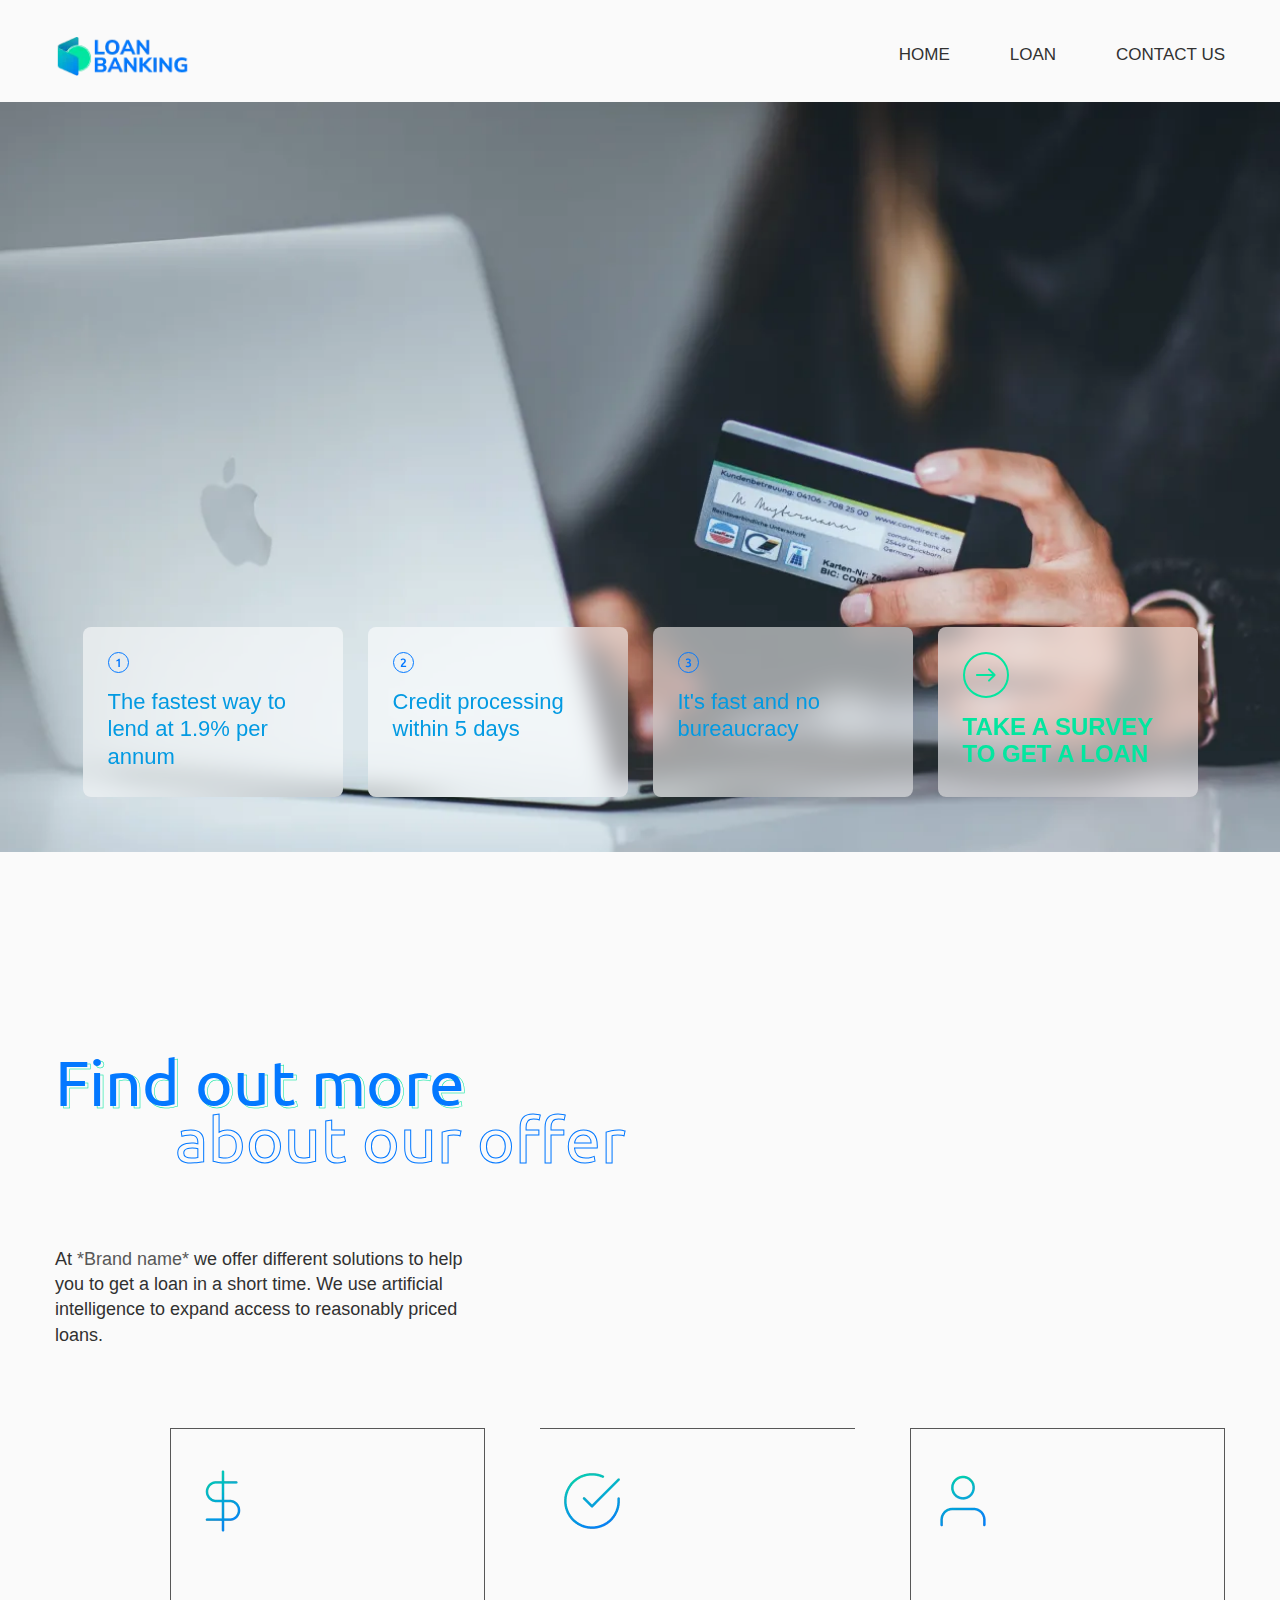
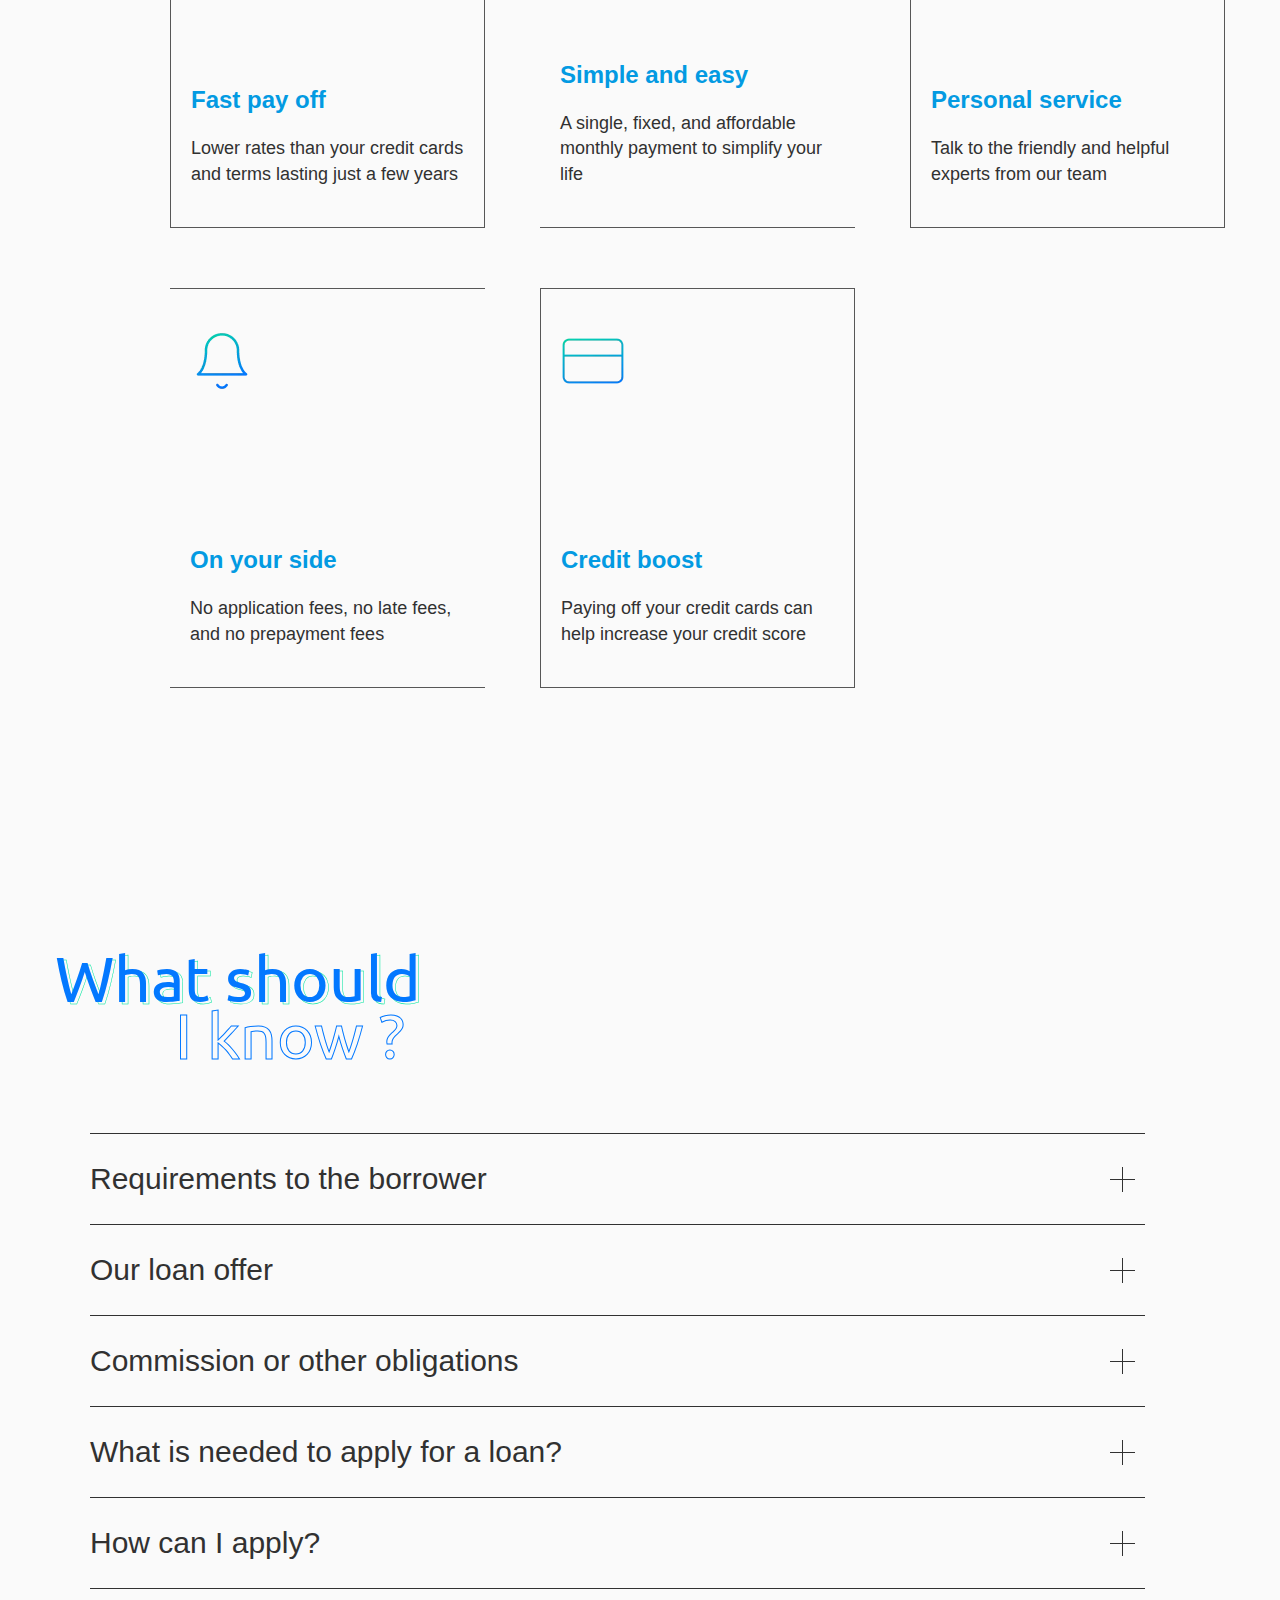
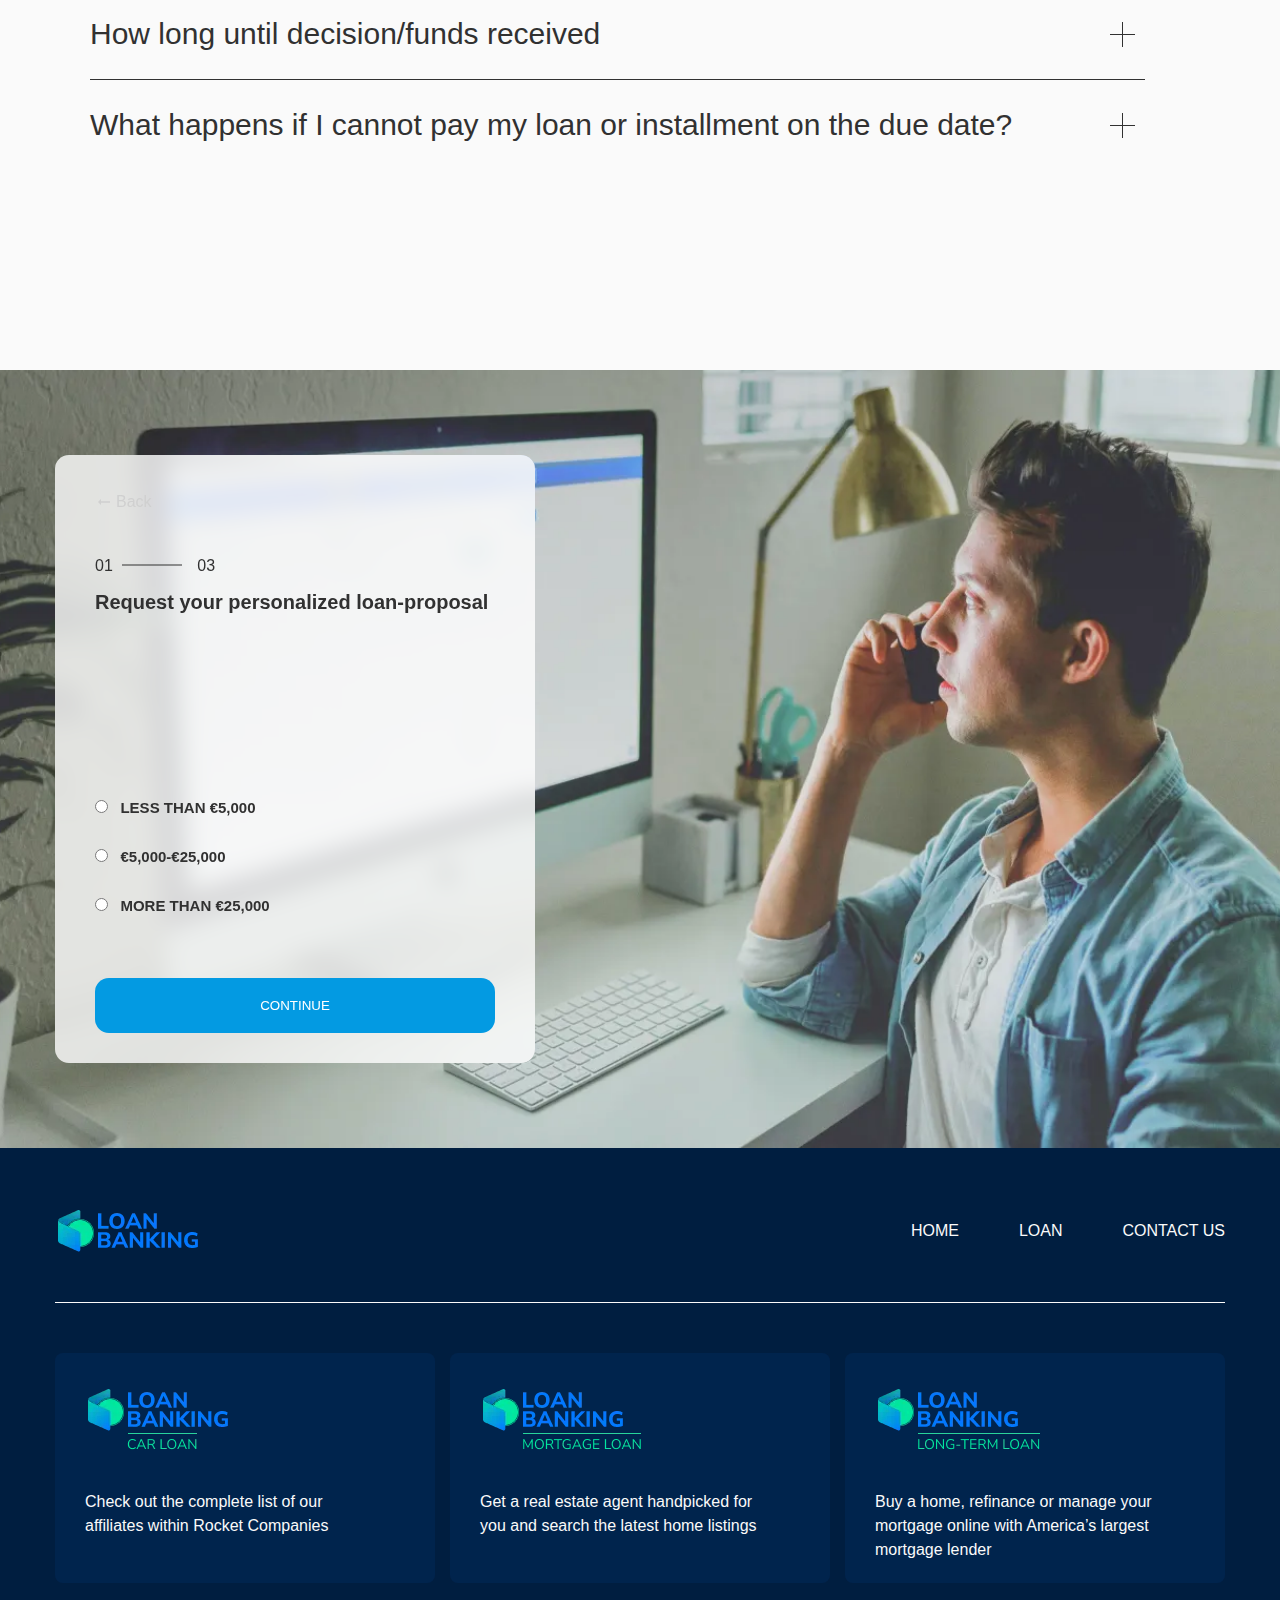
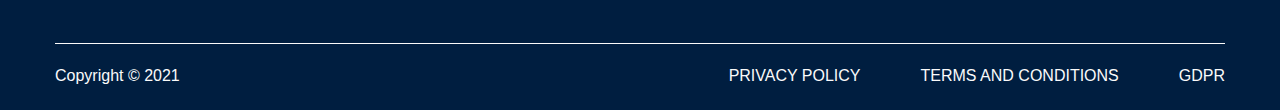
==== commit 728c2b99: "add" ====
--- a/Project2/index.html
+++ b/Project2/index.html
@@ -3,7 +3,7 @@
         <div class="header__body">             <div class="header__img">                 <a href="./index.html">-                    <picture><source srcset="../../img/Logo.webp" type="image/webp"><img src="../../img/Logo.png" alt="Loan banking" width="146" height="43"></picture>+                    <picture><source srcset="./img/Logo.webp" type="image/webp"><img src="./img/Logo.png" alt="Loan banking" width="146" height="43"></picture>                 </a>             </div>             <nav class="header__nav"> @@ -38,7 +38,7 @@
                 <div class="preview__cards">                      <div class="preview__item">-                        <picture><source srcset="../../img/1.svg" type="image/webp"><img class="preview__item-img" src="../../img/1.svg" alt=""></picture>+                        <picture><source srcset="./img/1.svg" type="image/webp"><img class="preview__item-img" src="./img/1.svg" alt=""></picture>                         </img>                         <p class="preview__item-text">The fastest way                              to lend at 1.9% per annum</p>@@ -49,7 +49,7 @@
                 <div class="preview__cards">                      <div class="preview__item">-                        <picture><source srcset="../../img/2.svg" type="image/webp"><img class="preview__item-img" src="../../img/2.svg" alt=""></picture>+                        <picture><source srcset="./img/2.svg" type="image/webp"><img class="preview__item-img" src="./img/2.svg" alt=""></picture>                         </img>                         <p class="preview__item-text">Credit processing within 5 days</p>                     </div>@@ -59,7 +59,7 @@
                 <div class="preview__cards">                      <div class="preview__item">-                        <picture><source srcset="../../img/3.svg" type="image/webp"><img class="preview__item-img" src="../../img/3.svg" alt=""></picture>+                        <picture><source srcset="./img/3.svg" type="image/webp"><img class="preview__item-img" src="./img/3.svg" alt=""></picture>                         </img>                         <p class="preview__item-text">It's fast and no bureaucracy</p>                     </div>@@ -70,7 +70,7 @@
                      <div class="preview__item preview__item_link ">                         <a href="#form" class="preview__link"></a>-                        <picture><source srcset="../../img/ico_arrow.svg" type="image/webp"><img class="preview__item-img" src="../../img/ico_arrow.svg" alt=""></picture></img>+                        <picture><source srcset="./img/ico_arrow.svg" type="image/webp"><img class="preview__item-img" src="./img/ico_arrow.svg" alt=""></picture></img>                         <p class="preview__item-title">Take a survey to get a loan</p>                     </div> @@ -112,7 +112,7 @@
                          <div class="about__item">                         <div class="about__imege">-                            <picture><source srcset="../../img/icon2.webp" type="image/webp"><img src="../../img/icon2.png" alt="" width="64" height="64"></picture>+                            <picture><source srcset="./img/icon2.webp" type="image/webp"><img src="./img/icon2.png" alt="" width="64" height="64"></picture>                         </div>                         <div class="about__text-wrapper">                             <p class="about__text-title">Simple and easy</p>@@ -122,7 +122,7 @@
                          <div class="about__item">                         <div class="about__imege">-                            <picture><source srcset="../../img/icon3.webp" type="image/webp"><img src="../../img/icon3.png" alt="" width="64" height="64"></picture>+                            <picture><source srcset="./img/icon3.webp" type="image/webp"><img src="./img/icon3.png" alt="" width="64" height="64"></picture>                         </div>                         <div class="about__text-wrapper">                             <p class="about__text-title">Personal service</p>@@ -132,7 +132,7 @@
                          <div class="about__item">                         <div class="about__imege">-                            <picture><source srcset="../../img/icon4.webp" type="image/webp"><img src="../../img/icon4.png" alt="" width="64" height="64"></picture>+                            <picture><source srcset="./img/icon4.webp" type="image/webp"><img src="./img/icon4.png" alt="" width="64" height="64"></picture>                         </div>                         <div class="about__text-wrapper">                             <p class="about__text-title">On your side</p>@@ -142,7 +142,7 @@
                          <div class="about__item">                         <div class="about__imege">-                            <picture><source srcset="../../img/icon5.webp" type="image/webp"><img src="../../img/icon5.png" alt="" width="64" height="64"></picture>+                            <picture><source srcset="./img/icon5.webp" type="image/webp"><img src="./img/icon5.png" alt="" width="64" height="64"></picture>                         </div>                         <div class="about__text-wrapper">                             <p class="about__text-title">Credit boost</p>@@ -280,7 +280,7 @@
         <div class="footer__body">             <div class="footer__top">                 <div class="footer__logo">-                    <picture><source srcset="../../img/Logo.webp" type="image/webp"><img src="../../img/Logo.png" alt="logo" width="146" height="43"></picture>+                    <picture><source srcset="./img/Logo.webp" type="image/webp"><img src="./img/Logo.png" alt="logo" width="146" height="43"></picture>                 </div>                  <ul class="footer__nav">@@ -300,7 +300,7 @@
                 <div class="footer__content">                     <div class="footer__card">                         <div class="footer__card-img">-                            <picture><source srcset="../../img/Logotype_car_loan.webp" type="image/webp"><img src="../../img/Logotype_car_loan.png" alt="" width="146" height="62"></picture>+                            <picture><source srcset="./img/Logotype_car_loan.webp" type="image/webp"><img src="./img/Logotype_car_loan.png" alt="" width="146" height="62"></picture>                         </div>                         <p class="footer__card-text">Check out the complete list of our affiliates within Rocket Companies</p>                     </div>@@ -309,7 +309,7 @@
                 <div class="footer__content">                     <div class="footer__card">                         <div class="footer__card-img">-                            <picture><source srcset="../../img/Logotype_housing_loan.webp" type="image/webp"><img src="../../img/Logotype_housing_loan.png" alt="" width="166" height="62"></picture>+                            <picture><source srcset="./img/Logotype_housing_loan.webp" type="image/webp"><img src="./img/Logotype_housing_loan.png" alt="" width="166" height="62"></picture>                         </div>                         <p class="footer__card-text">Get a real estate agent handpicked for you and search the latest home listings</p>                     </div>@@ -318,7 +318,7 @@
                 <div class="footer__content">                     <div class="footer__card">                         <div class="footer__card-img">-                            <picture><source srcset="../../img/Logotype_long-term_loan.webp" type="image/webp"><img src="../../img/Logotype_long-term_loan.png" alt="" width="166" height="62"></picture>+                            <picture><source srcset="./img/Logotype_long-term_loan.webp" type="image/webp"><img src="./img/Logotype_long-term_loan.png" alt="" width="166" height="62"></picture>                         </div>                         <p class="footer__card-text">Buy a home, refinance or manage your mortgage online with America’s largest mortgage lender</p>                     </div>